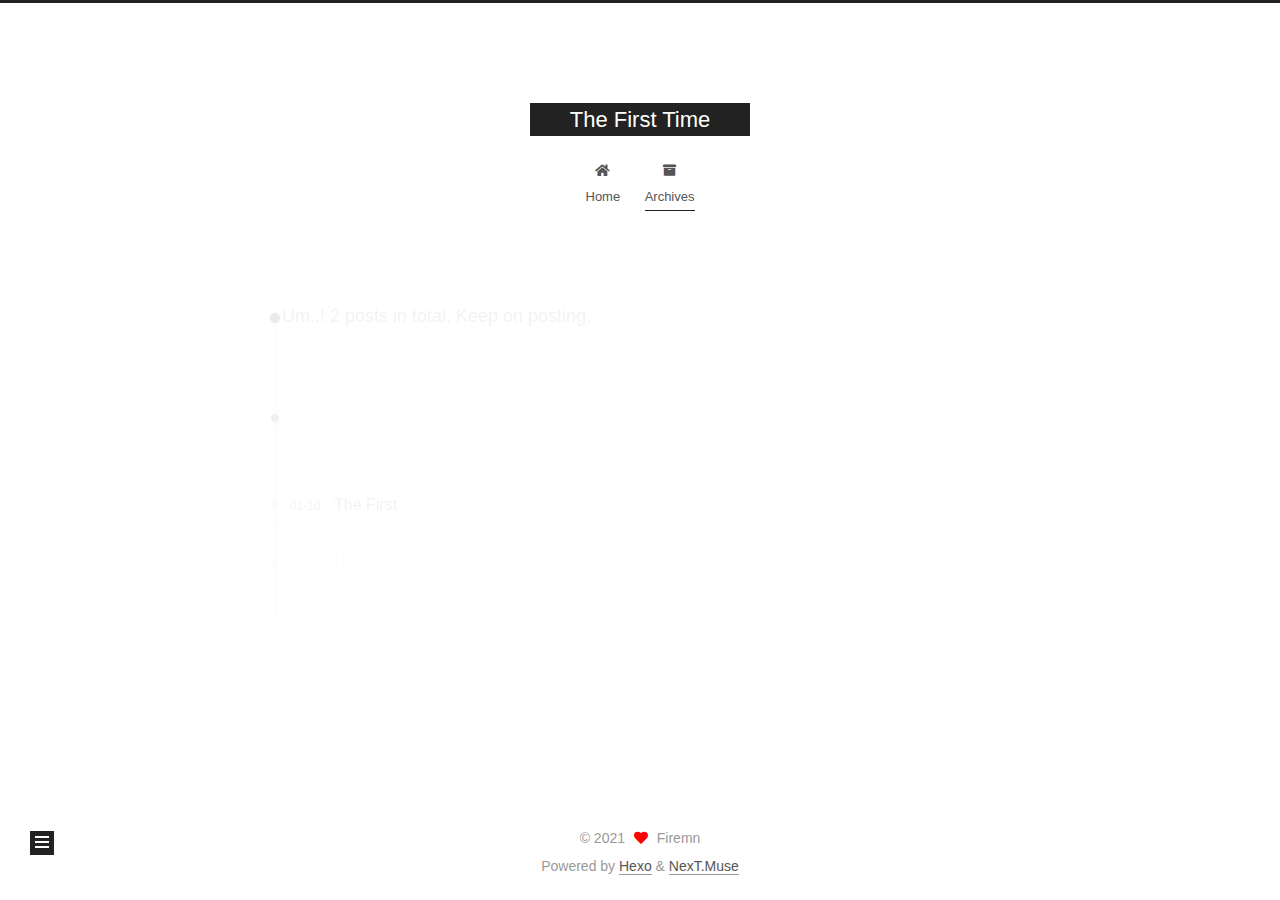
==== archives/index.html @ e770f3fe "Site updated: 2021-01-10 19:03:22" ====
<!DOCTYPE html>
<html lang="en">
<head>
  <meta charset="UTF-8">
<meta name="viewport" content="width=device-width, initial-scale=1, maximum-scale=2">
<meta name="theme-color" content="#222">
<meta name="generator" content="Hexo 5.3.0">
  <link rel="apple-touch-icon" sizes="180x180" href="/images/apple-touch-icon-next.png">
  <link rel="icon" type="image/png" sizes="32x32" href="/images/favicon-32x32-next.png">
  <link rel="icon" type="image/png" sizes="16x16" href="/images/favicon-16x16-next.png">
  <link rel="mask-icon" href="/images/logo.svg" color="#222">

<link rel="stylesheet" href="/css/main.css">


<link rel="stylesheet" href="/lib/font-awesome/css/all.min.css">

<script id="hexo-configurations">
    var NexT = window.NexT || {};
    var CONFIG = {"hostname":"example.com","root":"/","scheme":"Muse","version":"7.8.0","exturl":false,"sidebar":{"position":"left","display":"post","padding":18,"offset":12,"onmobile":false},"copycode":{"enable":false,"show_result":false,"style":null},"back2top":{"enable":true,"sidebar":false,"scrollpercent":false},"bookmark":{"enable":false,"color":"#222","save":"auto"},"fancybox":false,"mediumzoom":false,"lazyload":false,"pangu":false,"comments":{"style":"tabs","active":null,"storage":true,"lazyload":false,"nav":null},"algolia":{"hits":{"per_page":10},"labels":{"input_placeholder":"Search for Posts","hits_empty":"We didn't find any results for the search: ${query}","hits_stats":"${hits} results found in ${time} ms"}},"localsearch":{"enable":false,"trigger":"auto","top_n_per_article":1,"unescape":false,"preload":false},"motion":{"enable":true,"async":false,"transition":{"post_block":"fadeIn","post_header":"slideDownIn","post_body":"slideDownIn","coll_header":"slideLeftIn","sidebar":"slideUpIn"}}};
  </script>

  <meta property="og:type" content="website">
<meta property="og:title" content="The First Time">
<meta property="og:url" content="http://example.com/archives/index.html">
<meta property="og:site_name" content="The First Time">
<meta property="og:locale" content="en_US">
<meta property="article:author" content="Firemn">
<meta name="twitter:card" content="summary">

<link rel="canonical" href="http://example.com/archives/">


<script id="page-configurations">
  // https://hexo.io/docs/variables.html
  CONFIG.page = {
    sidebar: "",
    isHome : false,
    isPost : false,
    lang   : 'en'
  };
</script>

  <title>Archive | The First Time</title>
  






  <noscript>
  <style>
  .use-motion .brand,
  .use-motion .menu-item,
  .sidebar-inner,
  .use-motion .post-block,
  .use-motion .pagination,
  .use-motion .comments,
  .use-motion .post-header,
  .use-motion .post-body,
  .use-motion .collection-header { opacity: initial; }

  .use-motion .site-title,
  .use-motion .site-subtitle {
    opacity: initial;
    top: initial;
  }

  .use-motion .logo-line-before i { left: initial; }
  .use-motion .logo-line-after i { right: initial; }
  </style>
</noscript>

</head>

<body itemscope itemtype="http://schema.org/WebPage">
  <div class="container use-motion">
    <div class="headband"></div>

    <header class="header" itemscope itemtype="http://schema.org/WPHeader">
      <div class="header-inner"><div class="site-brand-container">
  <div class="site-nav-toggle">
    <div class="toggle" aria-label="Toggle navigation bar">
      <span class="toggle-line toggle-line-first"></span>
      <span class="toggle-line toggle-line-middle"></span>
      <span class="toggle-line toggle-line-last"></span>
    </div>
  </div>

  <div class="site-meta">

    <a href="/" class="brand" rel="start">
      <span class="logo-line-before"><i></i></span>
      <h1 class="site-title">The First Time</h1>
      <span class="logo-line-after"><i></i></span>
    </a>
  </div>

  <div class="site-nav-right">
    <div class="toggle popup-trigger">
    </div>
  </div>
</div>




<nav class="site-nav">
  <ul id="menu" class="main-menu menu">
        <li class="menu-item menu-item-home">

    <a href="/" rel="section"><i class="fa fa-home fa-fw"></i>Home</a>

  </li>
        <li class="menu-item menu-item-archives">

    <a href="/archives/" rel="section"><i class="fa fa-archive fa-fw"></i>Archives</a>

  </li>
  </ul>
</nav>




</div>
    </header>

    
  <div class="back-to-top">
    <i class="fa fa-arrow-up"></i>
    <span>0%</span>
  </div>


    <main class="main">
      <div class="main-inner">
        <div class="content-wrap">
          

          <div class="content archive">
            

  
  
  
  <div class="post-block">
    <div class="posts-collapse">
      <div class="collection-title">
        <span class="collection-header">Um..! 2 posts in total. Keep on posting.</span>
      </div>

      
    <div class="collection-year">
      <span class="collection-header">2021</span>
    </div>

  <article itemscope itemtype="http://schema.org/Article">
    <header class="post-header">

      <div class="post-meta">
        <time itemprop="dateCreated"
              datetime="2021-01-10T18:57:09+08:00"
              content="2021-01-10">
          01-10
        </time>
      </div>

      <div class="post-title">
          <a class="post-title-link" href="/2021/01/10/Try/" itemprop="url">
            <span itemprop="name">The First</span>
          </a>
      </div>

    </header>
  </article>

  <article itemscope itemtype="http://schema.org/Article">
    <header class="post-header">

      <div class="post-meta">
        <time itemprop="dateCreated"
              datetime="2021-01-10T18:52:58+08:00"
              content="2021-01-10">
          01-10
        </time>
      </div>

      <div class="post-title">
          <a class="post-title-link" href="/2021/01/10/hello-world/" itemprop="url">
            <span itemprop="name">Hello World</span>
          </a>
      </div>

    </header>
  </article>


    </div>
  </div>
  
  
  

  



          </div>
          

<script>
  window.addEventListener('tabs:register', () => {
    let { activeClass } = CONFIG.comments;
    if (CONFIG.comments.storage) {
      activeClass = localStorage.getItem('comments_active') || activeClass;
    }
    if (activeClass) {
      let activeTab = document.querySelector(`a[href="#comment-${activeClass}"]`);
      if (activeTab) {
        activeTab.click();
      }
    }
  });
  if (CONFIG.comments.storage) {
    window.addEventListener('tabs:click', event => {
      if (!event.target.matches('.tabs-comment .tab-content .tab-pane')) return;
      let commentClass = event.target.classList[1];
      localStorage.setItem('comments_active', commentClass);
    });
  }
</script>

        </div>
          
  
  <div class="toggle sidebar-toggle">
    <span class="toggle-line toggle-line-first"></span>
    <span class="toggle-line toggle-line-middle"></span>
    <span class="toggle-line toggle-line-last"></span>
  </div>

  <aside class="sidebar">
    <div class="sidebar-inner">

      <ul class="sidebar-nav motion-element">
        <li class="sidebar-nav-toc">
          Table of Contents
        </li>
        <li class="sidebar-nav-overview">
          Overview
        </li>
      </ul>

      <!--noindex-->
      <div class="post-toc-wrap sidebar-panel">
      </div>
      <!--/noindex-->

      <div class="site-overview-wrap sidebar-panel">
        <div class="site-author motion-element" itemprop="author" itemscope itemtype="http://schema.org/Person">
  <p class="site-author-name" itemprop="name">Firemn</p>
  <div class="site-description" itemprop="description"></div>
</div>
<div class="site-state-wrap motion-element">
  <nav class="site-state">
      <div class="site-state-item site-state-posts">
          <a href="/archives/">
        
          <span class="site-state-item-count">2</span>
          <span class="site-state-item-name">posts</span>
        </a>
      </div>
  </nav>
</div>



      </div>

    </div>
  </aside>
  <div id="sidebar-dimmer"></div>


      </div>
    </main>

    <footer class="footer">
      <div class="footer-inner">
        

        

<div class="copyright">
  
  &copy; 
  <span itemprop="copyrightYear">2021</span>
  <span class="with-love">
    <i class="fa fa-heart"></i>
  </span>
  <span class="author" itemprop="copyrightHolder">Firemn</span>
</div>
  <div class="powered-by">Powered by <a href="https://hexo.io/" class="theme-link" rel="noopener" target="_blank">Hexo</a> & <a href="https://muse.theme-next.org/" class="theme-link" rel="noopener" target="_blank">NexT.Muse</a>
  </div>

        








      </div>
    </footer>
  </div>

  
  <script src="/lib/anime.min.js"></script>
  <script src="/lib/velocity/velocity.min.js"></script>
  <script src="/lib/velocity/velocity.ui.min.js"></script>

<script src="/js/utils.js"></script>

<script src="/js/motion.js"></script>


<script src="/js/schemes/muse.js"></script>


<script src="/js/next-boot.js"></script>




  















  

  

</body>
</html>
---- css/main.css ----
:root {
  --body-bg-color: #fff;
  --content-bg-color: #fff;
  --card-bg-color: #f5f5f5;
  --text-color: #555;
  --blockquote-color: #666;
  --link-color: #555;
  --link-hover-color: #222;
  --brand-color: #fff;
  --brand-hover-color: #fff;
  --table-row-odd-bg-color: #f9f9f9;
  --table-row-hover-bg-color: #f5f5f5;
  --menu-item-bg-color: #f5f5f5;
  --btn-default-bg: #222;
  --btn-default-color: #fff;
  --btn-default-border-color: #222;
  --btn-default-hover-bg: #fff;
  --btn-default-hover-color: #222;
  --btn-default-hover-border-color: #222;
}
html {
  line-height: 1.15; /* 1 */
  -webkit-text-size-adjust: 100%; /* 2 */
}
body {
  margin: 0;
}
main {
  display: block;
}
h1 {
  font-size: 2em;
  margin: 0.67em 0;
}
hr {
  box-sizing: content-box; /* 1 */
  height: 0; /* 1 */
  overflow: visible; /* 2 */
}
pre {
  font-family: monospace, monospace; /* 1 */
  font-size: 1em; /* 2 */
}
a {
  background: transparent;
}
abbr[title] {
  border-bottom: none; /* 1 */
  text-decoration: underline; /* 2 */
  text-decoration: underline dotted; /* 2 */
}
b,
strong {
  font-weight: bolder;
}
code,
kbd,
samp {
  font-family: monospace, monospace; /* 1 */
  font-size: 1em; /* 2 */
}
small {
  font-size: 80%;
}
sub,
sup {
  font-size: 75%;
  line-height: 0;
  position: relative;
  vertical-align: baseline;
}
sub {
  bottom: -0.25em;
}
sup {
  top: -0.5em;
}
img {
  border-style: none;
}
button,
input,
optgroup,
select,
textarea {
  font-family: inherit; /* 1 */
  font-size: 100%; /* 1 */
  line-height: 1.15; /* 1 */
  margin: 0; /* 2 */
}
button,
input {
/* 1 */
  overflow: visible;
}
button,
select {
/* 1 */
  text-transform: none;
}
button,
[type='button'],
[type='reset'],
[type='submit'] {
  -webkit-appearance: button;
}
button::-moz-focus-inner,
[type='button']::-moz-focus-inner,
[type='reset']::-moz-focus-inner,
[type='submit']::-moz-focus-inner {
  border-style: none;
  padding: 0;
}
button:-moz-focusring,
[type='button']:-moz-focusring,
[type='reset']:-moz-focusring,
[type='submit']:-moz-focusring {
  outline: 1px dotted ButtonText;
}
fieldset {
  padding: 0.35em 0.75em 0.625em;
}
legend {
  box-sizing: border-box; /* 1 */
  color: inherit; /* 2 */
  display: table; /* 1 */
  max-width: 100%; /* 1 */
  padding: 0; /* 3 */
  white-space: normal; /* 1 */
}
progress {
  vertical-align: baseline;
}
textarea {
  overflow: auto;
}
[type='checkbox'],
[type='radio'] {
  box-sizing: border-box; /* 1 */
  padding: 0; /* 2 */
}
[type='number']::-webkit-inner-spin-button,
[type='number']::-webkit-outer-spin-button {
  height: auto;
}
[type='search'] {
  outline-offset: -2px; /* 2 */
  -webkit-appearance: textfield; /* 1 */
}
[type='search']::-webkit-search-decoration {
  -webkit-appearance: none;
}
::-webkit-file-upload-button {
  font: inherit; /* 2 */
  -webkit-appearance: button; /* 1 */
}
details {
  display: block;
}
summary {
  display: list-item;
}
template {
  display: none;
}
[hidden] {
  display: none;
}
::selection {
  background: #262a30;
  color: #eee;
}
html,
body {
  height: 100%;
}
body {
  background: var(--body-bg-color);
  color: var(--text-color);
  font-family: 'Lato', "PingFang SC", "Microsoft YaHei", sans-serif;
  font-size: 1em;
  line-height: 2;
}
@media (max-width: 991px) {
  body {
    padding-left: 0 !important;
    padding-right: 0 !important;
  }
}
h1,
h2,
h3,
h4,
h5,
h6 {
  font-family: 'Lato', "PingFang SC", "Microsoft YaHei", sans-serif;
  font-weight: bold;
  line-height: 1.5;
  margin: 20px 0 15px;
}
h1 {
  font-size: 1.5em;
}
h2 {
  font-size: 1.375em;
}
h3 {
  font-size: 1.25em;
}
h4 {
  font-size: 1.125em;
}
h5 {
  font-size: 1em;
}
h6 {
  font-size: 0.875em;
}
p {
  margin: 0 0 20px 0;
}
a,
span.exturl {
  border-bottom: 1px solid #999;
  color: var(--link-color);
  outline: 0;
  text-decoration: none;
  overflow-wrap: break-word;
  word-wrap: break-word;
  cursor: pointer;
}
a:hover,
span.exturl:hover {
  border-bottom-color: var(--link-hover-color);
  color: var(--link-hover-color);
}
iframe,
img,
video {
  display: block;
  margin-left: auto;
  margin-right: auto;
  max-width: 100%;
}
hr {
  background-image: repeating-linear-gradient(-45deg, #ddd, #ddd 4px, transparent 4px, transparent 8px);
  border: 0;
  height: 3px;
  margin: 40px 0;
}
blockquote {
  border-left: 4px solid #ddd;
  color: var(--blockquote-color);
  margin: 0;
  padding: 0 15px;
}
blockquote cite::before {
  content: '-';
  padding: 0 5px;
}
dt {
  font-weight: bold;
}
dd {
  margin: 0;
  padding: 0;
}
kbd {
  background-color: #f5f5f5;
  background-image: linear-gradient(#eee, #fff, #eee);
  border: 1px solid #ccc;
  border-radius: 0.2em;
  box-shadow: 0.1em 0.1em 0.2em rgba(0,0,0,0.1);
  color: #555;
  font-family: inherit;
  padding: 0.1em 0.3em;
  white-space: nowrap;
}
.table-container {
  overflow: auto;
}
table {
  border-collapse: collapse;
  border-spacing: 0;
  font-size: 0.875em;
  margin: 0 0 20px 0;
  width: 100%;
}
tbody tr:nth-of-type(odd) {
  background: var(--table-row-odd-bg-color);
}
tbody tr:hover {
  background: var(--table-row-hover-bg-color);
}
caption,
th,
td {
  font-weight: normal;
  padding: 8px;
  vertical-align: middle;
}
th,
td {
  border: 1px solid #ddd;
  border-bottom: 3px solid #ddd;
}
th {
  font-weight: 700;
  padding-bottom: 10px;
}
td {
  border-bottom-width: 1px;
}
.btn {
  background: var(--btn-default-bg);
  border: 2px solid var(--btn-default-border-color);
  border-radius: 0;
  color: var(--btn-default-color);
  display: inline-block;
  font-size: 0.875em;
  line-height: 2;
  padding: 0 20px;
  text-decoration: none;
  transition-property: background-color;
  transition-delay: 0s;
  transition-duration: 0.2s;
  transition-timing-function: ease-in-out;
}
.btn:hover {
  background: var(--btn-default-hover-bg);
  border-color: var(--btn-default-hover-border-color);
  color: var(--btn-default-hover-color);
}
.btn + .btn {
  margin: 0 0 8px 8px;
}
.btn .fa-fw {
  text-align: left;
  width: 1.285714285714286em;
}
.toggle {
  line-height: 0;
}
.toggle .toggle-line {
  background: #fff;
  display: inline-block;
  height: 2px;
  left: 0;
  position: relative;
  top: 0;
  transition: all 0.4s;
  vertical-align: top;
  width: 100%;
}
.toggle .toggle-line:not(:first-child) {
  margin-top: 3px;
}
.toggle.toggle-arrow .toggle-line-first {
  left: 50%;
  top: 2px;
  transform: rotate(45deg);
  width: 50%;
}
.toggle.toggle-arrow .toggle-line-middle {
  left: 2px;
  width: 90%;
}
.toggle.toggle-arrow .toggle-line-last {
  left: 50%;
  top: -2px;
  transform: rotate(-45deg);
  width: 50%;
}
.toggle.toggle-close .toggle-line-first {
  transform: rotate(-45deg);
  top: 5px;
}
.toggle.toggle-close .toggle-line-middle {
  opacity: 0;
}
.toggle.toggle-close .toggle-line-last {
  transform: rotate(45deg);
  top: -5px;
}
.highlight,
pre {
  background: #f7f7f7;
  color: #4d4d4c;
  line-height: 1.6;
  margin: 0 auto 20px;
}
pre,
code {
  font-family: consolas, Menlo, monospace, "PingFang SC", "Microsoft YaHei";
}
code {
  background: #eee;
  border-radius: 3px;
  color: #555;
  padding: 2px 4px;
  overflow-wrap: break-word;
  word-wrap: break-word;
}
.highlight *::selection {
  background: #d6d6d6;
}
.highlight pre {
  border: 0;
  margin: 0;
  padding: 10px 0;
}
.highlight table {
  border: 0;
  margin: 0;
  width: auto;
}
.highlight td {
  border: 0;
  padding: 0;
}
.highlight figcaption {
  background: #eff2f3;
  color: #4d4d4c;
  display: flex;
  font-size: 0.875em;
  justify-content: space-between;
  line-height: 1.2;
  padding: 0.5em;
}
.highlight figcaption a {
  color: #4d4d4c;
}
.highlight figcaption a:hover {
  border-bottom-color: #4d4d4c;
}
.highlight .gutter {
  -moz-user-select: none;
  -ms-user-select: none;
  -webkit-user-select: none;
  user-select: none;
}
.highlight .gutter pre {
  background: #eff2f3;
  color: #869194;
  padding-left: 10px;
  padding-right: 10px;
  text-align: right;
}
.highlight .code pre {
  background: #f7f7f7;
  padding-left: 10px;
  width: 100%;
}
.gist table {
  width: auto;
}
.gist table td {
  border: 0;
}
pre {
  overflow: auto;
  padding: 10px;
}
pre code {
  background: none;
  color: #4d4d4c;
  font-size: 0.875em;
  padding: 0;
  text-shadow: none;
}
pre .deletion {
  background: #fdd;
}
pre .addition {
  background: #dfd;
}
pre .meta {
  color: #eab700;
  -moz-user-select: none;
  -ms-user-select: none;
  -webkit-user-select: none;
  user-select: none;
}
pre .comment {
  color: #8e908c;
}
pre .variable,
pre .attribute,
pre .tag,
pre .name,
pre .regexp,
pre .ruby .constant,
pre .xml .tag .title,
pre .xml .pi,
pre .xml .doctype,
pre .html .doctype,
pre .css .id,
pre .css .class,
pre .css .pseudo {
  color: #c82829;
}
pre .number,
pre .preprocessor,
pre .built_in,
pre .builtin-name,
pre .literal,
pre .params,
pre .constant,
pre .command {
  color: #f5871f;
}
pre .ruby .class .title,
pre .css .rules .attribute,
pre .string,
pre .symbol,
pre .value,
pre .inheritance,
pre .header,
pre .ruby .symbol,
pre .xml .cdata,
pre .special,
pre .formula {
  color: #718c00;
}
pre .title,
pre .css .hexcolor {
  color: #3e999f;
}
pre .function,
pre .python .decorator,
pre .python .title,
pre .ruby .function .title,
pre .ruby .title .keyword,
pre .perl .sub,
pre .javascript .title,
pre .coffeescript .title {
  color: #4271ae;
}
pre .keyword,
pre .javascript .function {
  color: #8959a8;
}
.blockquote-center {
  border-left: none;
  margin: 40px 0;
  padding: 0;
  position: relative;
  text-align: center;
}
.blockquote-center .fa {
  display: block;
  opacity: 0.6;
  position: absolute;
  width: 100%;
}
.blockquote-center .fa-quote-left {
  border-top: 1px solid #ccc;
  text-align: left;
  top: -20px;
}
.blockquote-center .fa-quote-right {
  border-bottom: 1px solid #ccc;
  text-align: right;
  bottom: -20px;
}
.blockquote-center p,
.blockquote-center div {
  text-align: center;
}
.post-body .group-picture img {
  margin: 0 auto;
  padding: 0 3px;
}
.group-picture-row {
  margin-bottom: 6px;
  overflow: hidden;
}
.group-picture-column {
  float: left;
  margin-bottom: 10px;
}
.post-body .label {
  color: #555;
  display: inline;
  padding: 0 2px;
}
.post-body .label.default {
  background: #f0f0f0;
}
.post-body .label.primary {
  background: #efe6f7;
}
.post-body .label.info {
  background: #e5f2f8;
}
.post-body .label.success {
  background: #e7f4e9;
}
.post-body .label.warning {
  background: #fcf6e1;
}
.post-body .label.danger {
  background: #fae8eb;
}
.post-body .tabs {
  margin-bottom: 20px;
}
.post-body .tabs,
.tabs-comment {
  display: block;
  padding-top: 10px;
  position: relative;
}
.post-body .tabs ul.nav-tabs,
.tabs-comment ul.nav-tabs {
  display: flex;
  flex-wrap: wrap;
  margin: 0;
  margin-bottom: -1px;
  padding: 0;
}
@media (max-width: 413px) {
  .post-body .tabs ul.nav-tabs,
  .tabs-comment ul.nav-tabs {
    display: block;
    margin-bottom: 5px;
  }
}
.post-body .tabs ul.nav-tabs li.tab,
.tabs-comment ul.nav-tabs li.tab {
  border-bottom: 1px solid #ddd;
  border-left: 1px solid transparent;
  border-right: 1px solid transparent;
  border-top: 3px solid transparent;
  flex-grow: 1;
  list-style-type: none;
  border-radius: 0 0 0 0;
}
@media (max-width: 413px) {
  .post-body .tabs ul.nav-tabs li.tab,
  .tabs-comment ul.nav-tabs li.tab {
    border-bottom: 1px solid transparent;
    border-left: 3px solid transparent;
    border-right: 1px solid transparent;
    border-top: 1px solid transparent;
  }
}
@media (max-width: 413px) {
  .post-body .tabs ul.nav-tabs li.tab,
  .tabs-comment ul.nav-tabs li.tab {
    border-radius: 0;
  }
}
.post-body .tabs ul.nav-tabs li.tab a,
.tabs-comment ul.nav-tabs li.tab a {
  border-bottom: initial;
  display: block;
  line-height: 1.8;
  outline: 0;
  padding: 0.25em 0.75em;
  text-align: center;
  transition-delay: 0s;
  transition-duration: 0.2s;
  transition-timing-function: ease-out;
}
.post-body .tabs ul.nav-tabs li.tab a i,
.tabs-comment ul.nav-tabs li.tab a i {
  width: 1.285714285714286em;
}
.post-body .tabs ul.nav-tabs li.tab.active,
.tabs-comment ul.nav-tabs li.tab.active {
  border-bottom: 1px solid transparent;
  border-left: 1px solid #ddd;
  border-right: 1px solid #ddd;
  border-top: 3px solid #fc6423;
}
@media (max-width: 413px) {
  .post-body .tabs ul.nav-tabs li.tab.active,
  .tabs-comment ul.nav-tabs li.tab.active {
    border-bottom: 1px solid #ddd;
    border-left: 3px solid #fc6423;
    border-right: 1px solid #ddd;
    border-top: 1px solid #ddd;
  }
}
.post-body .tabs ul.nav-tabs li.tab.active a,
.tabs-comment ul.nav-tabs li.tab.active a {
  color: var(--link-color);
  cursor: default;
}
.post-body .tabs .tab-content .tab-pane,
.tabs-comment .tab-content .tab-pane {
  border: 1px solid #ddd;
  border-top: 0;
  padding: 20px 20px 0 20px;
  border-radius: 0;
}
.post-body .tabs .tab-content .tab-pane:not(.active),
.tabs-comment .tab-content .tab-pane:not(.active) {
  display: none;
}
.post-body .tabs .tab-content .tab-pane.active,
.tabs-comment .tab-content .tab-pane.active {
  display: block;
}
.post-body .tabs .tab-content .tab-pane.active:nth-of-type(1),
.tabs-comment .tab-content .tab-pane.active:nth-of-type(1) {
  border-radius: 0 0 0 0;
}
@media (max-width: 413px) {
  .post-body .tabs .tab-content .tab-pane.active:nth-of-type(1),
  .tabs-comment .tab-content .tab-pane.active:nth-of-type(1) {
    border-radius: 0;
  }
}
.post-body .note {
  border-radius: 3px;
  margin-bottom: 20px;
  padding: 1em;
  position: relative;
  border: 1px solid #eee;
  border-left-width: 5px;
}
.post-body .note h2,
.post-body .note h3,
.post-body .note h4,
.post-body .note h5,
.post-body .note h6 {
  margin-top: 0;
  border-bottom: initial;
  margin-bottom: 0;
  padding-top: 0;
}
.post-body .note p:first-child,
.post-body .note ul:first-child,
.post-body .note ol:first-child,
.post-body .note table:first-child,
.post-body .note pre:first-child,
.post-body .note blockquote:first-child,
.post-body .note img:first-child {
  margin-top: 0;
}
.post-body .note p:last-child,
.post-body .note ul:last-child,
.post-body .note ol:last-child,
.post-body .note table:last-child,
.post-body .note pre:last-child,
.post-body .note blockquote:last-child,
.post-body .note img:last-child {
  margin-bottom: 0;
}
.post-body .note.default {
  border-left-color: #777;
}
.post-body .note.default h2,
.post-body .note.default h3,
.post-body .note.default h4,
.post-body .note.default h5,
.post-body .note.default h6 {
  color: #777;
}
.post-body .note.primary {
  border-left-color: #6f42c1;
}
.post-body .note.primary h2,
.post-body .note.primary h3,
.post-body .note.primary h4,
.post-body .note.primary h5,
.post-body .note.primary h6 {
  color: #6f42c1;
}
.post-body .note.info {
  border-left-color: #428bca;
}
.post-body .note.info h2,
.post-body .note.info h3,
.post-body .note.info h4,
.post-body .note.info h5,
.post-body .note.info h6 {
  color: #428bca;
}
.post-body .note.success {
  border-left-color: #5cb85c;
}
.post-body .note.success h2,
.post-body .note.success h3,
.post-body .note.success h4,
.post-body .note.success h5,
.post-body .note.success h6 {
  color: #5cb85c;
}
.post-body .note.warning {
  border-left-color: #f0ad4e;
}
.post-body .note.warning h2,
.post-body .note.warning h3,
.post-body .note.warning h4,
.post-body .note.warning h5,
.post-body .note.warning h6 {
  color: #f0ad4e;
}
.post-body .note.danger {
  border-left-color: #d9534f;
}
.post-body .note.danger h2,
.post-body .note.danger h3,
.post-body .note.danger h4,
.post-body .note.danger h5,
.post-body .note.danger h6 {
  color: #d9534f;
}
.pagination .prev,
.pagination .next,
.pagination .page-number,
.pagination .space {
  display: inline-block;
  margin: 0 10px;
  padding: 0 11px;
  position: relative;
  top: -1px;
}
@media (max-width: 767px) {
  .pagination .prev,
  .pagination .next,
  .pagination .page-number,
  .pagination .space {
    margin: 0 5px;
  }
}
.pagination {
  border-top: 1px solid #eee;
  margin: 120px 0 0;
  text-align: center;
}
.pagination .prev,
.pagination .next,
.pagination .page-number {
  border-bottom: 0;
  border-top: 1px solid #eee;
  transition-property: border-color;
  transition-delay: 0s;
  transition-duration: 0.2s;
  transition-timing-function: ease-in-out;
}
.pagination .prev:hover,
.pagination .next:hover,
.pagination .page-number:hover {
  border-top-color: #222;
}
.pagination .space {
  margin: 0;
  padding: 0;
}
.pagination .prev {
  margin-left: 0;
}
.pagination .next {
  margin-right: 0;
}
.pagination .page-number.current {
  background: #ccc;
  border-top-color: #ccc;
  color: #fff;
}
@media (max-width: 767px) {
  .pagination {
    border-top: none;
  }
  .pagination .prev,
  .pagination .next,
  .pagination .page-number {
    border-bottom: 1px solid #eee;
    border-top: 0;
    margin-bottom: 10px;
    padding: 0 10px;
  }
  .pagination .prev:hover,
  .pagination .next:hover,
  .pagination .page-number:hover {
    border-bottom-color: #222;
  }
}
.comments {
  margin-top: 60px;
  overflow: hidden;
}
.comment-button-group {
  display: flex;
  flex-wrap: wrap-reverse;
  justify-content: center;
  margin: 1em 0;
}
.comment-button-group .comment-button {
  margin: 0.1em 0.2em;
}
.comment-button-group .comment-button.active {
  background: var(--btn-default-hover-bg);
  border-color: var(--btn-default-hover-border-color);
  color: var(--btn-default-hover-color);
}
.comment-position {
  display: none;
}
.comment-position.active {
  display: block;
}
.tabs-comment {
  background: var(--content-bg-color);
  margin-top: 4em;
  padding-top: 0;
}
.tabs-comment .comments {
  border: 0;
  box-shadow: none;
  margin-top: 0;
  padding-top: 0;
}
.container {
  min-height: 100%;
  position: relative;
}
.main-inner {
  margin: 0 auto;
  width: 700px;
}
@media (min-width: 1200px) {
  .main-inner {
    width: 800px;
  }
}
@media (min-width: 1600px) {
  .main-inner {
    width: 900px;
  }
}
@media (max-width: 767px) {
  .content-wrap {
    padding: 0 20px;
  }
}
.header {
  background: transparent;
}
.header-inner {
  margin: 0 auto;
  width: 700px;
}
@media (min-width: 1200px) {
  .header-inner {
    width: 800px;
  }
}
@media (min-width: 1600px) {
  .header-inner {
    width: 900px;
  }
}
.site-brand-container {
  display: flex;
  flex-shrink: 0;
  padding: 0 10px;
}
.headband {
  background: #222;
  height: 3px;
}
.site-meta {
  flex-grow: 1;
  text-align: center;
}
@media (max-width: 767px) {
  .site-meta {
    text-align: center;
  }
}
.brand {
  border-bottom: none;
  color: var(--brand-color);
  display: inline-block;
  line-height: 1.375em;
  padding: 0 40px;
  position: relative;
}
.brand:hover {
  color: var(--brand-hover-color);
}
.site-title {
  font-family: 'Lato', "PingFang SC", "Microsoft YaHei", sans-serif;
  font-size: 1.375em;
  font-weight: normal;
  margin: 0;
}
.site-subtitle {
  color: #999;
  font-size: 0.8125em;
  margin: 10px 0;
}
.use-motion .brand {
  opacity: 0;
}
.use-motion .site-title,
.use-motion .site-subtitle,
.use-motion .custom-logo-image {
  opacity: 0;
  position: relative;
  top: -10px;
}
.site-nav-toggle,
.site-nav-right {
  display: none;
}
@media (max-width: 767px) {
  .site-nav-toggle,
  .site-nav-right {
    display: flex;
    flex-direction: column;
    justify-content: center;
  }
}
.site-nav-toggle .toggle,
.site-nav-right .toggle {
  color: var(--text-color);
  padding: 10px;
  width: 22px;
}
.site-nav-toggle .toggle .toggle-line,
.site-nav-right .toggle .toggle-line {
  background: var(--text-color);
  border-radius: 1px;
}
.site-nav {
  display: block;
}
@media (max-width: 767px) {
  .site-nav {
    clear: both;
    display: none;
  }
}
.site-nav.site-nav-on {
  display: block;
}
.menu {
  margin-top: 20px;
  padding-left: 0;
  text-align: center;
}
.menu-item {
  display: inline-block;
  list-style: none;
  margin: 0 10px;
}
@media (max-width: 767px) {
  .menu-item {
    display: block;
    margin-top: 10px;
  }
  .menu-item.menu-item-search {
    display: none;
  }
}
.menu-item a,
.menu-item span.exturl {
  border-bottom: 0;
  display: block;
  font-size: 0.8125em;
  transition-property: border-color;
  transition-delay: 0s;
  transition-duration: 0.2s;
  transition-timing-function: ease-in-out;
}
@media (hover: none) {
  .menu-item a:hover,
  .menu-item span.exturl:hover {
    border-bottom-color: transparent !important;
  }
}
.menu-item .fa,
.menu-item .fab,
.menu-item .far,
.menu-item .fas {
  margin-right: 8px;
}
.menu-item .badge {
  display: inline-block;
  font-weight: bold;
  line-height: 1;
  margin-left: 0.35em;
  margin-top: 0.35em;
  text-align: center;
  white-space: nowrap;
}
@media (max-width: 767px) {
  .menu-item .badge {
    float: right;
    margin-left: 0;
  }
}
.menu-item-active a,
.menu .menu-item a:hover,
.menu .menu-item span.exturl:hover {
  background: var(--menu-item-bg-color);
}
.use-motion .menu-item {
  opacity: 0;
}
.sidebar {
  background: #222;
  bottom: 0;
  box-shadow: inset 0 2px 6px #000;
  position: fixed;
  top: 0;
}
@media (max-width: 991px) {
  .sidebar {
    display: none;
  }
}
.sidebar-inner {
  color: #999;
  padding: 18px 10px;
  text-align: center;
}
.cc-license {
  margin-top: 10px;
  text-align: center;
}
.cc-license .cc-opacity {
  border-bottom: none;
  opacity: 0.7;
}
.cc-license .cc-opacity:hover {
  opacity: 0.9;
}
.cc-license img {
  display: inline-block;
}
.site-author-image {
  border: 2px solid #333;
  display: block;
  margin: 0 auto;
  max-width: 96px;
  padding: 2px;
}
.site-author-name {
  color: #f5f5f5;
  font-weight: normal;
  margin: 5px 0 0;
  text-align: center;
}
.site-description {
  color: #999;
  font-size: 1em;
  margin-top: 5px;
  text-align: center;
}
.links-of-author {
  margin-top: 15px;
}
.links-of-author a,
.links-of-author span.exturl {
  border-bottom-color: #555;
  display: inline-block;
  font-size: 0.8125em;
  margin-bottom: 10px;
  margin-right: 10px;
  vertical-align: middle;
}
.links-of-author a::before,
.links-of-author span.exturl::before {
  background: #91fc13;
  border-radius: 50%;
  content: ' ';
  display: inline-block;
  height: 4px;
  margin-right: 3px;
  vertical-align: middle;
  width: 4px;
}
.sidebar-button {
  margin-top: 15px;
}
.sidebar-button a {
  border: 1px solid #fc6423;
  border-radius: 4px;
  color: #fc6423;
  display: inline-block;
  padding: 0 15px;
}
.sidebar-button a .fa,
.sidebar-button a .fab,
.sidebar-button a .far,
.sidebar-button a .fas {
  margin-right: 5px;
}
.sidebar-button a:hover {
  background: #fc6423;
  border: 1px solid #fc6423;
  color: #fff;
}
.sidebar-button a:hover .fa,
.sidebar-button a:hover .fab,
.sidebar-button a:hover .far,
.sidebar-button a:hover .fas {
  color: #fff;
}
.links-of-blogroll {
  font-size: 0.8125em;
  margin-top: 10px;
}
.links-of-blogroll-title {
  font-size: 0.875em;
  font-weight: 600;
  margin-top: 0;
}
.links-of-blogroll-list {
  list-style: none;
  margin: 0;
  padding: 0;
}
#sidebar-dimmer {
  display: none;
}
@media (max-width: 767px) {
  #sidebar-dimmer {
    background: #000;
    display: block;
    height: 100%;
    left: 100%;
    opacity: 0;
    position: fixed;
    top: 0;
    width: 100%;
    z-index: 1100;
  }
  .sidebar-active + #sidebar-dimmer {
    opacity: 0.7;
    transform: translateX(-100%);
    transition: opacity 0.5s;
  }
}
.sidebar-nav {
  margin: 0;
  padding-bottom: 20px;
  padding-left: 0;
}
.sidebar-nav li {
  border-bottom: 1px solid transparent;
  color: #666;
  cursor: pointer;
  display: inline-block;
  font-size: 0.875em;
}
.sidebar-nav li.sidebar-nav-overview {
  margin-left: 10px;
}
.sidebar-nav li:hover {
  color: #f5f5f5;
}
.sidebar-nav .sidebar-nav-active {
  border-bottom-color: #87daff;
  color: #87daff;
}
.sidebar-nav .sidebar-nav-active:hover {
  color: #87daff;
}
.sidebar-panel {
  display: none;
  overflow-x: hidden;
  overflow-y: auto;
}
.sidebar-panel-active {
  display: block;
}
.sidebar-toggle {
  background: #222;
  bottom: 45px;
  cursor: pointer;
  height: 14px;
  left: 30px;
  padding: 5px;
  position: fixed;
  width: 14px;
  z-index: 1300;
}
@media (max-width: 991px) {
  .sidebar-toggle {
    left: 20px;
    opacity: 0.8;
    display: none;
  }
}
.sidebar-toggle:hover .toggle-line {
  background: #87daff;
}
.post-toc {
  font-size: 0.875em;
}
.post-toc ol {
  list-style: none;
  margin: 0;
  padding: 0 2px 5px 10px;
  text-align: left;
}
.post-toc ol > ol {
  padding-left: 0;
}
.post-toc ol a {
  transition-property: all;
  transition-delay: 0s;
  transition-duration: 0.2s;
  transition-timing-function: ease-in-out;
}
.post-toc .nav-item {
  line-height: 1.8;
  overflow: hidden;
  text-overflow: ellipsis;
  white-space: nowrap;
}
.post-toc .nav .nav-child {
  display: none;
}
.post-toc .nav .active > .nav-child {
  display: block;
}
.post-toc .nav .active-current > .nav-child {
  display: block;
}
.post-toc .nav .active-current > .nav-child > .nav-item {
  display: block;
}
.post-toc .nav .active > a {
  border-bottom-color: #87daff;
  color: #87daff;
}
.post-toc .nav .active-current > a {
  color: #87daff;
}
.post-toc .nav .active-current > a:hover {
  color: #87daff;
}
.site-state {
  display: flex;
  justify-content: center;
  line-height: 1.4;
  margin-top: 10px;
  overflow: hidden;
  text-align: center;
  white-space: nowrap;
}
.site-state-item {
  padding: 0 15px;
}
.site-state-item:not(:first-child) {
  border-left: 1px solid #333;
}
.site-state-item a {
  border-bottom: none;
}
.site-state-item-count {
  display: block;
  font-size: 1.25em;
  font-weight: 600;
  text-align: center;
}
.site-state-item-name {
  color: inherit;
  font-size: 0.875em;
}
.footer {
  color: #999;
  font-size: 0.875em;
  padding: 20px 0;
}
.footer.footer-fixed {
  bottom: 0;
  left: 0;
  position: absolute;
  right: 0;
}
.footer-inner {
  box-sizing: border-box;
  margin: 0 auto;
  text-align: center;
  width: 700px;
}
@media (min-width: 1200px) {
  .footer-inner {
    width: 800px;
  }
}
@media (min-width: 1600px) {
  .footer-inner {
    width: 900px;
  }
}
.languages {
  display: inline-block;
  font-size: 1.125em;
  position: relative;
}
.languages .lang-select-label span {
  margin: 0 0.5em;
}
.languages .lang-select {
  height: 100%;
  left: 0;
  opacity: 0;
  position: absolute;
  top: 0;
  width: 100%;
}
.with-love {
  color: #ff0000;
  display: inline-block;
  margin: 0 5px;
}
.powered-by,
.theme-info {
  display: inline-block;
}
@-moz-keyframes iconAnimate {
  0%, 100% {
    transform: scale(1);
  }
  10%, 30% {
    transform: scale(0.9);
  }
  20%, 40%, 60%, 80% {
    transform: scale(1.1);
  }
  50%, 70% {
    transform: scale(1.1);
  }
}
@-webkit-keyframes iconAnimate {
  0%, 100% {
    transform: scale(1);
  }
  10%, 30% {
    transform: scale(0.9);
  }
  20%, 40%, 60%, 80% {
    transform: scale(1.1);
  }
  50%, 70% {
    transform: scale(1.1);
  }
}
@-o-keyframes iconAnimate {
  0%, 100% {
    transform: scale(1);
  }
  10%, 30% {
    transform: scale(0.9);
  }
  20%, 40%, 60%, 80% {
    transform: scale(1.1);
  }
  50%, 70% {
    transform: scale(1.1);
  }
}
@keyframes iconAnimate {
  0%, 100% {
    transform: scale(1);
  }
  10%, 30% {
    transform: scale(0.9);
  }
  20%, 40%, 60%, 80% {
    transform: scale(1.1);
  }
  50%, 70% {
    transform: scale(1.1);
  }
}
.back-to-top {
  font-size: 12px;
  text-align: center;
  transition-delay: 0s;
  transition-duration: 0.2s;
  transition-timing-function: ease-in-out;
}
.back-to-top {
  background: #222;
  bottom: -100px;
  box-sizing: border-box;
  color: #fff;
  cursor: pointer;
  left: 30px;
  opacity: 1;
  padding: 0 6px;
  position: fixed;
  transition-property: bottom;
  z-index: 1300;
  width: 24px;
}
.back-to-top span {
  display: none;
}
.back-to-top:hover {
  color: #87daff;
}
.back-to-top.back-to-top-on {
  bottom: 19px;
}
@media (max-width: 991px) {
  .back-to-top {
    left: 20px;
    opacity: 0.8;
  }
}
.post-body {
  font-family: 'Lato', "PingFang SC", "Microsoft YaHei", sans-serif;
  overflow-wrap: break-word;
  word-wrap: break-word;
}
@media (min-width: 1200px) {
  .post-body {
    font-size: 1.125em;
  }
}
.post-body .exturl .fa {
  font-size: 0.875em;
  margin-left: 4px;
}
.post-body .image-caption,
.post-body .figure .caption {
  color: #999;
  font-size: 0.875em;
  font-weight: bold;
  line-height: 1;
  margin: -20px auto 15px;
  text-align: center;
}
.post-sticky-flag {
  display: inline-block;
  transform: rotate(30deg);
}
.post-button {
  margin-top: 40px;
  text-align: center;
}
.use-motion .post-block,
.use-motion .pagination,
.use-motion .comments {
  opacity: 0;
}
.use-motion .post-header {
  opacity: 0;
}
.use-motion .post-body {
  opacity: 0;
}
.use-motion .collection-header {
  opacity: 0;
}
.posts-collapse {
  margin-left: 35px;
  position: relative;
}
@media (max-width: 767px) {
  .posts-collapse {
    margin-left: 0px;
    margin-right: 0px;
  }
}
.posts-collapse .collection-title {
  font-size: 1.125em;
  position: relative;
}
.posts-collapse .collection-title::before {
  background: #999;
  border: 1px solid #fff;
  border-radius: 50%;
  content: ' ';
  height: 10px;
  left: 0;
  margin-left: -6px;
  margin-top: -4px;
  position: absolute;
  top: 50%;
  width: 10px;
}
.posts-collapse .collection-year {
  font-size: 1.5em;
  font-weight: bold;
  margin: 60px 0;
  position: relative;
}
.posts-collapse .collection-year::before {
  background: #bbb;
  border-radius: 50%;
  content: ' ';
  height: 8px;
  left: 0;
  margin-left: -4px;
  margin-top: -4px;
  position: absolute;
  top: 50%;
  width: 8px;
}
.posts-collapse .collection-header {
  display: block;
  margin: 0 0 0 20px;
}
.posts-collapse .collection-header small {
  color: #bbb;
  margin-left: 5px;
}
.posts-collapse .post-header {
  border-bottom: 1px dashed #ccc;
  margin: 30px 0;
  padding-left: 15px;
  position: relative;
  transition-property: border;
  transition-delay: 0s;
  transition-duration: 0.2s;
  transition-timing-function: ease-in-out;
}
.posts-collapse .post-header::before {
  background: #bbb;
  border: 1px solid #fff;
  border-radius: 50%;
  content: ' ';
  height: 6px;
  left: 0;
  margin-left: -4px;
  position: absolute;
  top: 0.75em;
  transition-property: background;
  width: 6px;
  transition-delay: 0s;
  transition-duration: 0.2s;
  transition-timing-function: ease-in-out;
}
.posts-collapse .post-header:hover {
  border-bottom-color: #666;
}
.posts-collapse .post-header:hover::before {
  background: #222;
}
.posts-collapse .post-meta {
  display: inline;
  font-size: 0.75em;
  margin-right: 10px;
}
.posts-collapse .post-title {
  display: inline;
}
.posts-collapse .post-title a,
.posts-collapse .post-title span.exturl {
  border-bottom: none;
  color: var(--link-color);
}
.posts-collapse .post-title .fa-external-link-alt {
  font-size: 0.875em;
  margin-left: 5px;
}
.posts-collapse::before {
  background: #f5f5f5;
  content: ' ';
  height: 100%;
  left: 0;
  margin-left: -2px;
  position: absolute;
  top: 1.25em;
  width: 4px;
}
.post-eof {
  background: #ccc;
  height: 1px;
  margin: 80px auto 60px;
  text-align: center;
  width: 8%;
}
.post-block:last-of-type .post-eof {
  display: none;
}
.content {
  padding-top: 40px;
}
@media (min-width: 992px) {
  .post-body {
    text-align: justify;
  }
}
@media (max-width: 991px) {
  .post-body {
    text-align: justify;
  }
}
.post-body h1,
.post-body h2,
.post-body h3,
.post-body h4,
.post-body h5,
.post-body h6 {
  padding-top: 10px;
}
.post-body h1 .header-anchor,
.post-body h2 .header-anchor,
.post-body h3 .header-anchor,
.post-body h4 .header-anchor,
.post-body h5 .header-anchor,
.post-body h6 .header-anchor {
  border-bottom-style: none;
  color: #ccc;
  float: right;
  margin-left: 10px;
  visibility: hidden;
}
.post-body h1 .header-anchor:hover,
.post-body h2 .header-anchor:hover,
.post-body h3 .header-anchor:hover,
.post-body h4 .header-anchor:hover,
.post-body h5 .header-anchor:hover,
.post-body h6 .header-anchor:hover {
  color: inherit;
}
.post-body h1:hover .header-anchor,
.post-body h2:hover .header-anchor,
.post-body h3:hover .header-anchor,
.post-body h4:hover .header-anchor,
.post-body h5:hover .header-anchor,
.post-body h6:hover .header-anchor {
  visibility: visible;
}
.post-body iframe,
.post-body img,
.post-body video {
  margin-bottom: 20px;
}
.post-body .video-container {
  height: 0;
  margin-bottom: 20px;
  overflow: hidden;
  padding-top: 75%;
  position: relative;
  width: 100%;
}
.post-body .video-container iframe,
.post-body .video-container object,
.post-body .video-container embed {
  height: 100%;
  left: 0;
  margin: 0;
  position: absolute;
  top: 0;
  width: 100%;
}
.post-gallery {
  align-items: center;
  display: grid;
  grid-gap: 10px;
  grid-template-columns: 1fr 1fr 1fr;
  margin-bottom: 20px;
}
@media (max-width: 767px) {
  .post-gallery {
    grid-template-columns: 1fr 1fr;
  }
}
.post-gallery a {
  border: 0;
}
.post-gallery img {
  margin: 0;
}
.posts-expand .post-header {
  font-size: 1.125em;
}
.posts-expand .post-title {
  font-size: 1.5em;
  font-weight: normal;
  margin: initial;
  text-align: center;
  overflow-wrap: break-word;
  word-wrap: break-word;
}
.posts-expand .post-title-link {
  border-bottom: none;
  color: var(--link-color);
  display: inline-block;
  position: relative;
  vertical-align: top;
}
.posts-expand .post-title-link::before {
  background: var(--link-color);
  bottom: 0;
  content: '';
  height: 2px;
  left: 0;
  position: absolute;
  transform: scaleX(0);
  visibility: hidden;
  width: 100%;
  transition-delay: 0s;
  transition-duration: 0.2s;
  transition-timing-function: ease-in-out;
}
.posts-expand .post-title-link:hover::before {
  transform: scaleX(1);
  visibility: visible;
}
.posts-expand .post-title-link .fa-external-link-alt {
  font-size: 0.875em;
  margin-left: 5px;
}
.posts-expand .post-meta {
  color: #999;
  font-family: 'Lato', "PingFang SC", "Microsoft YaHei", sans-serif;
  font-size: 0.75em;
  margin: 3px 0 60px 0;
  text-align: center;
}
.posts-expand .post-meta .post-description {
  font-size: 0.875em;
  margin-top: 2px;
}
.posts-expand .post-meta time {
  border-bottom: 1px dashed #999;
  cursor: pointer;
}
.post-meta .post-meta-item + .post-meta-item::before {
  content: '|';
  margin: 0 0.5em;
}
.post-meta-divider {
  margin: 0 0.5em;
}
.post-meta-item-icon {
  margin-right: 3px;
}
@media (max-width: 991px) {
  .post-meta-item-icon {
    display: inline-block;
  }
}
@media (max-width: 991px) {
  .post-meta-item-text {
    display: none;
  }
}
.post-nav {
  border-top: 1px solid #eee;
  display: flex;
  justify-content: space-between;
  margin-top: 15px;
  padding: 10px 5px 0;
}
.post-nav-item {
  flex: 1;
}
.post-nav-item a {
  border-bottom: none;
  display: block;
  font-size: 0.875em;
  line-height: 1.6;
  position: relative;
}
.post-nav-item a:active {
  top: 2px;
}
.post-nav-item .fa {
  font-size: 0.75em;
}
.post-nav-item:first-child {
  margin-right: 15px;
}
.post-nav-item:first-child .fa {
  margin-right: 5px;
}
.post-nav-item:last-child {
  margin-left: 15px;
  text-align: right;
}
.post-nav-item:last-child .fa {
  margin-left: 5px;
}
.rtl.post-body p,
.rtl.post-body a,
.rtl.post-body h1,
.rtl.post-body h2,
.rtl.post-body h3,
.rtl.post-body h4,
.rtl.post-body h5,
.rtl.post-body h6,
.rtl.post-body li,
.rtl.post-body ul,
.rtl.post-body ol {
  direction: rtl;
  font-family: UKIJ Ekran;
}
.rtl.post-title {
  font-family: UKIJ Ekran;
}
.post-tags {
  margin-top: 40px;
  text-align: center;
}
.post-tags a {
  display: inline-block;
  font-size: 0.8125em;
}
.post-tags a:not(:last-child) {
  margin-right: 10px;
}
.post-widgets {
  border-top: 1px solid #eee;
  margin-top: 15px;
  text-align: center;
}
.wp_rating {
  height: 20px;
  line-height: 20px;
  margin-top: 10px;
  padding-top: 6px;
  text-align: center;
}
.social-like {
  display: flex;
  font-size: 0.875em;
  justify-content: center;
  text-align: center;
}
.reward-container {
  margin: 20px auto;
  padding: 10px 0;
  text-align: center;
  width: 90%;
}
.reward-container button {
  background: transparent;
  border: 1px solid #fc6423;
  border-radius: 0;
  color: #fc6423;
  cursor: pointer;
  line-height: 2;
  outline: 0;
  padding: 0 15px;
  vertical-align: text-top;
}
.reward-container button:hover {
  background: #fc6423;
  border: 1px solid transparent;
  color: #fa9366;
}
#qr {
  padding-top: 20px;
}
#qr a {
  border: 0;
}
#qr img {
  display: inline-block;
  margin: 0.8em 2em 0 2em;
  max-width: 100%;
  width: 180px;
}
#qr p {
  text-align: center;
}
.category-all-page .category-all-title {
  text-align: center;
}
.category-all-page .category-all {
  margin-top: 20px;
}
.category-all-page .category-list {
  list-style: none;
  margin: 0;
  padding: 0;
}
.category-all-page .category-list-item {
  margin: 5px 10px;
}
.category-all-page .category-list-count {
  color: #bbb;
}
.category-all-page .category-list-count::before {
  content: ' (';
  display: inline;
}
.category-all-page .category-list-count::after {
  content: ') ';
  display: inline;
}
.category-all-page .category-list-child {
  padding-left: 10px;
}
.event-list {
  padding: 0;
}
.event-list hr {
  background: #222;
  margin: 20px 0 45px 0;
}
.event-list hr::after {
  background: #222;
  color: #fff;
  content: 'NOW';
  display: inline-block;
  font-weight: bold;
  padding: 0 5px;
  text-align: right;
}
.event-list .event {
  background: #222;
  margin: 20px 0;
  min-height: 40px;
  padding: 15px 0 15px 10px;
}
.event-list .event .event-summary {
  color: #fff;
  margin: 0;
  padding-bottom: 3px;
}
.event-list .event .event-summary::before {
  animation: dot-flash 1s alternate infinite ease-in-out;
  color: #fff;
  content: '\f111';
  display: inline-block;
  font-size: 10px;
  margin-right: 25px;
  vertical-align: middle;
  font-family: 'Font Awesome 5 Free';
  font-weight: 900;
}
.event-list .event .event-relative-time {
  color: #bbb;
  display: inline-block;
  font-size: 12px;
  font-weight: normal;
  padding-left: 12px;
}
.event-list .event .event-details {
  color: #fff;
  display: block;
  line-height: 18px;
  margin-left: 56px;
  padding-bottom: 6px;
  padding-top: 3px;
  text-indent: -24px;
}
.event-list .event .event-details::before {
  color: #fff;
  display: inline-block;
  margin-right: 9px;
  text-align: center;
  text-indent: 0;
  width: 14px;
  font-family: 'Font Awesome 5 Free';
  font-weight: 900;
}
.event-list .event .event-details.event-location::before {
  content: '\f041';
}
.event-list .event .event-details.event-duration::before {
  content: '\f017';
}
.event-list .event-past {
  background: #f5f5f5;
}
.event-list .event-past .event-summary,
.event-list .event-past .event-details {
  color: #bbb;
  opacity: 0.9;
}
.event-list .event-past .event-summary::before,
.event-list .event-past .event-details::before {
  animation: none;
  color: #bbb;
}
@-moz-keyframes dot-flash {
  from {
    opacity: 1;
    transform: scale(1);
  }
  to {
    opacity: 0;
    transform: scale(0.8);
  }
}
@-webkit-keyframes dot-flash {
  from {
    opacity: 1;
    transform: scale(1);
  }
  to {
    opacity: 0;
    transform: scale(0.8);
  }
}
@-o-keyframes dot-flash {
  from {
    opacity: 1;
    transform: scale(1);
  }
  to {
    opacity: 0;
    transform: scale(0.8);
  }
}
@keyframes dot-flash {
  from {
    opacity: 1;
    transform: scale(1);
  }
  to {
    opacity: 0;
    transform: scale(0.8);
  }
}
ul.breadcrumb {
  font-size: 0.75em;
  list-style: none;
  margin: 1em 0;
  padding: 0 2em;
  text-align: center;
}
ul.breadcrumb li {
  display: inline;
}
ul.breadcrumb li + li::before {
  content: '/\00a0';
  font-weight: normal;
  padding: 0.5em;
}
ul.breadcrumb li + li:last-child {
  font-weight: bold;
}
.tag-cloud {
  text-align: center;
}
.tag-cloud a {
  display: inline-block;
  margin: 10px;
}
.tag-cloud a:hover {
  color: var(--link-hover-color) !important;
}
@media (max-width: 767px) {
  .header-inner,
  .main-inner,
  .footer-inner {
    width: auto;
  }
}
.header-inner {
  padding-top: 100px;
}
@media (max-width: 767px) {
  .header-inner {
    padding-top: 50px;
  }
}
.main-inner {
  padding-bottom: 60px;
}
.content {
  padding-top: 70px;
}
@media (max-width: 767px) {
  .content {
    padding-top: 35px;
  }
}
embed {
  display: block;
  margin: 0 auto 25px auto;
}
.custom-logo .site-meta-headline {
  text-align: center;
}
.custom-logo .site-title {
  color: #222;
  margin: 10px auto 0;
}
.custom-logo .site-title a {
  border: 0;
}
.custom-logo-image {
  background: #fff;
  margin: 0 auto;
  max-width: 150px;
  padding: 5px;
}
.brand {
  background: var(--btn-default-bg);
}
@media (max-width: 767px) {
  .site-nav {
    border-bottom: 1px solid #ddd;
    border-top: 1px solid #ddd;
    left: 0;
    margin: 0;
    padding: 0;
    width: 100%;
  }
}
@media (max-width: 767px) {
  .menu {
    text-align: left;
  }
}
.menu-item-active a,
.menu .menu-item a:hover,
.menu .menu-item span.exturl:hover {
  background: transparent;
  border-bottom: 1px solid var(--link-hover-color) !important;
}
@media (max-width: 767px) {
  .menu-item-active a,
  .menu .menu-item a:hover,
  .menu .menu-item span.exturl:hover {
    border-bottom: 1px dotted #ddd !important;
  }
}
@media (max-width: 767px) {
  .menu .menu-item {
    margin: 0 10px;
  }
}
.menu .menu-item a,
.menu .menu-item span.exturl {
  border-bottom: 1px solid transparent;
}
@media (max-width: 767px) {
  .menu .menu-item a,
  .menu .menu-item span.exturl {
    padding: 5px 10px;
  }
}
@media (min-width: 768px) {
  .menu .menu-item .fa,
  .menu .menu-item .fab,
  .menu .menu-item .far,
  .menu .menu-item .fas {
    display: block;
    line-height: 2;
    margin-right: 0;
    width: 100%;
  }
}
.menu .menu-item .badge {
  background: #eee;
  padding: 1px 4px;
}
.sub-menu {
  margin: 10px 0;
}
.sub-menu .menu-item {
  display: inline-block;
}
.sidebar {
  left: -320px;
}
.sidebar.sidebar-active {
  left: 0;
}
.sidebar {
  width: 320px;
  z-index: 1200;
  transition-delay: 0s;
  transition-duration: 0.2s;
  transition-timing-function: ease-out;
}
.sidebar a,
.sidebar span.exturl {
  border-bottom-color: #555;
  color: #999;
}
.sidebar a:hover,
.sidebar span.exturl:hover {
  border-bottom-color: #eee;
  color: #eee;
}
.links-of-blogroll-item {
  padding: 2px 10px;
}
.links-of-blogroll-item a,
.links-of-blogroll-item span.exturl {
  box-sizing: border-box;
  display: inline-block;
  max-width: 280px;
  overflow: hidden;
  text-overflow: ellipsis;
  white-space: nowrap;
}
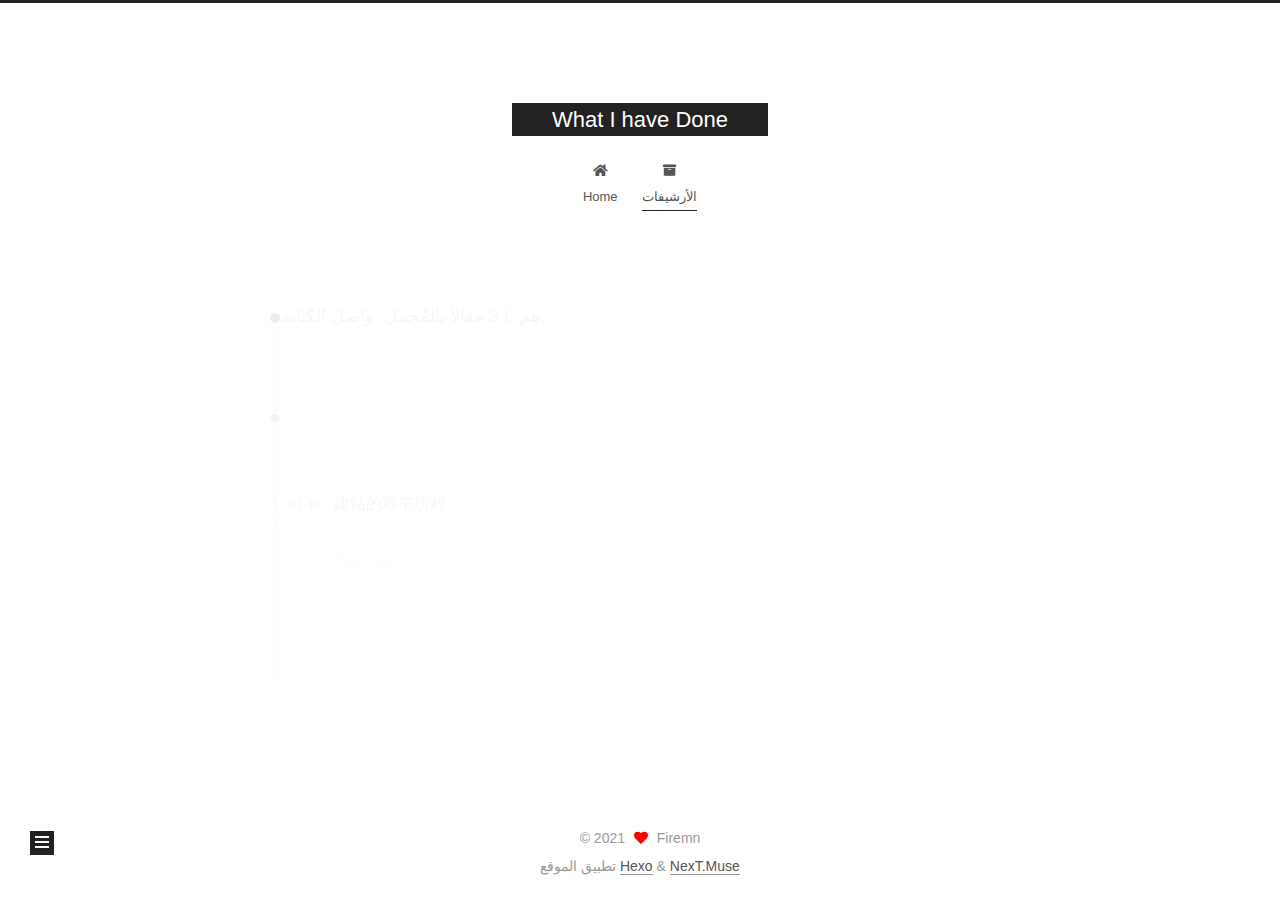
==== commit f5c53785: "Site updated: 2021-01-10 22:22:31" ====
--- a/archives/index.html
+++ b/archives/index.html
@@ -1,5 +1,5 @@
 <!DOCTYPE html>
-<html lang="en">
+<html lang="zh-Hans">
 <head>
   <meta charset="UTF-8">
 <meta name="viewport" content="width=device-width, initial-scale=1, maximum-scale=2">
@@ -21,10 +21,10 @@
   </script>
 
   <meta property="og:type" content="website">
-<meta property="og:title" content="The First Time">
+<meta property="og:title" content="What I have Done">
 <meta property="og:url" content="http://example.com/archives/index.html">
-<meta property="og:site_name" content="The First Time">
-<meta property="og:locale" content="en_US">
+<meta property="og:site_name" content="What I have Done">
+<meta property="og:locale">
 <meta property="article:author" content="Firemn">
 <meta name="twitter:card" content="summary">
 
@@ -37,11 +37,11 @@
     sidebar: "",
     isHome : false,
     isPost : false,
-    lang   : 'en'
+    lang   : 'zh-Hans'
   };
 </script>
 
-  <title>Archive | The First Time</title>
+  <title>الأرشيف | What I have Done</title>
   
 
 
@@ -81,7 +81,7 @@
     <header class="header" itemscope itemtype="http://schema.org/WPHeader">
       <div class="header-inner"><div class="site-brand-container">
   <div class="site-nav-toggle">
-    <div class="toggle" aria-label="Toggle navigation bar">
+    <div class="toggle" aria-label="تشغيل شريط التصفح">
       <span class="toggle-line toggle-line-first"></span>
       <span class="toggle-line toggle-line-middle"></span>
       <span class="toggle-line toggle-line-last"></span>
@@ -92,7 +92,7 @@
 
     <a href="/" class="brand" rel="start">
       <span class="logo-line-before"><i></i></span>
-      <h1 class="site-title">The First Time</h1>
+      <h1 class="site-title">What I have Done</h1>
       <span class="logo-line-after"><i></i></span>
     </a>
   </div>
@@ -115,7 +115,7 @@
   </li>
         <li class="menu-item menu-item-archives">
 
-    <a href="/archives/" rel="section"><i class="fa fa-archive fa-fw"></i>Archives</a>
+    <a href="/archives/" rel="section"><i class="fa fa-archive fa-fw"></i>الأرشيفات</a>
 
   </li>
   </ul>
@@ -148,13 +148,33 @@
   <div class="post-block">
     <div class="posts-collapse">
       <div class="collection-title">
-        <span class="collection-header">Um..! 2 posts in total. Keep on posting.</span>
+        <span class="collection-header">هِم..! 3 مقالاً بالمُجمل. واصل الكتابة.</span>
       </div>
 
       
     <div class="collection-year">
       <span class="collection-header">2021</span>
     </div>
+
+  <article itemscope itemtype="http://schema.org/Article">
+    <header class="post-header">
+
+      <div class="post-meta">
+        <time itemprop="dateCreated"
+              datetime="2021-01-10T21:38:32+08:00"
+              content="2021-01-10">
+          01-10
+        </time>
+      </div>
+
+      <div class="post-title">
+          <a class="post-title-link" href="/2021/01/10/%E5%BB%BA%E7%AB%99%E7%9A%84%E8%89%B0%E8%BE%9B%E5%8E%86%E7%A8%8B/" itemprop="url">
+            <span itemprop="name">建站的艰辛历程</span>
+          </a>
+      </div>
+
+    </header>
+  </article>
 
   <article itemscope itemtype="http://schema.org/Article">
     <header class="post-header">
@@ -246,10 +266,10 @@
 
       <ul class="sidebar-nav motion-element">
         <li class="sidebar-nav-toc">
-          Table of Contents
+          المحتويات
         </li>
         <li class="sidebar-nav-overview">
-          Overview
+          عام
         </li>
       </ul>
 
@@ -268,8 +288,8 @@
       <div class="site-state-item site-state-posts">
           <a href="/archives/">
         
-          <span class="site-state-item-count">2</span>
-          <span class="site-state-item-name">posts</span>
+          <span class="site-state-item-count">3</span>
+          <span class="site-state-item-name">المقالات</span>
         </a>
       </div>
   </nav>
@@ -302,7 +322,7 @@
   </span>
   <span class="author" itemprop="copyrightHolder">Firemn</span>
 </div>
-  <div class="powered-by">Powered by <a href="https://hexo.io/" class="theme-link" rel="noopener" target="_blank">Hexo</a> & <a href="https://muse.theme-next.org/" class="theme-link" rel="noopener" target="_blank">NexT.Muse</a>
+  <div class="powered-by">تطبيق الموقع <a href="https://hexo.io/" class="theme-link" rel="noopener" target="_blank">Hexo</a> & <a href="https://muse.theme-next.org/" class="theme-link" rel="noopener" target="_blank">NexT.Muse</a>
   </div>
 
         
--- a/css/main.css
+++ b/css/main.css
@@ -1168,7 +1168,7 @@
 }
 .links-of-author a::before,
 .links-of-author span.exturl::before {
-  background: #91fc13;
+  background: #d04d52;
   border-radius: 50%;
   content: ' ';
   display: inline-block;
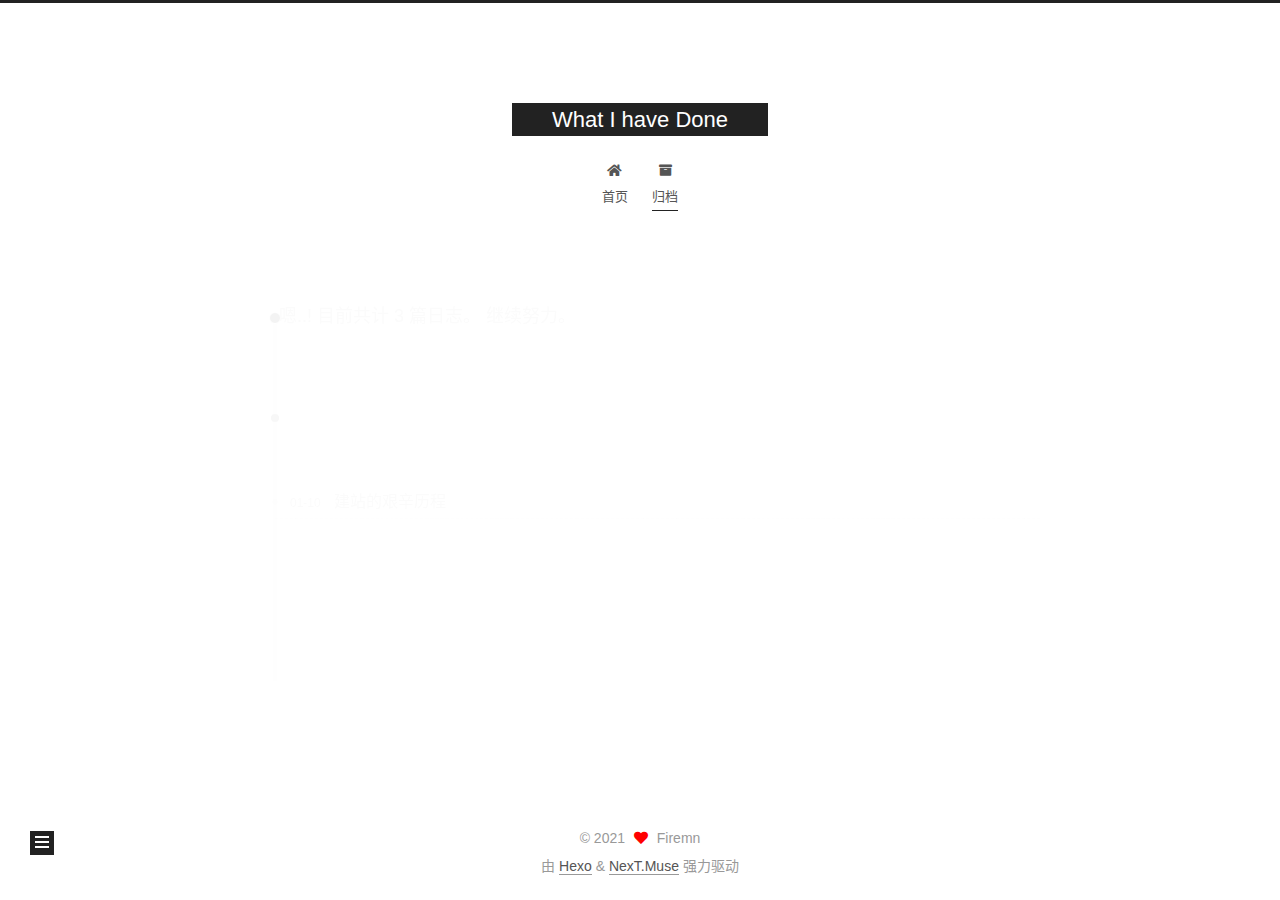
==== commit a7e14aa8: "Site updated: 2021-01-10 22:28:08" ====
--- a/archives/index.html
+++ b/archives/index.html
@@ -1,5 +1,5 @@
 <!DOCTYPE html>
-<html lang="zh-Hans">
+<html lang="zh-CN">
 <head>
   <meta charset="UTF-8">
 <meta name="viewport" content="width=device-width, initial-scale=1, maximum-scale=2">
@@ -24,7 +24,7 @@
 <meta property="og:title" content="What I have Done">
 <meta property="og:url" content="http://example.com/archives/index.html">
 <meta property="og:site_name" content="What I have Done">
-<meta property="og:locale">
+<meta property="og:locale" content="zh_CN">
 <meta property="article:author" content="Firemn">
 <meta name="twitter:card" content="summary">
 
@@ -37,11 +37,11 @@
     sidebar: "",
     isHome : false,
     isPost : false,
-    lang   : 'zh-Hans'
+    lang   : 'zh-CN'
   };
 </script>
 
-  <title>الأرشيف | What I have Done</title>
+  <title>归档 | What I have Done</title>
   
 
 
@@ -81,7 +81,7 @@
     <header class="header" itemscope itemtype="http://schema.org/WPHeader">
       <div class="header-inner"><div class="site-brand-container">
   <div class="site-nav-toggle">
-    <div class="toggle" aria-label="تشغيل شريط التصفح">
+    <div class="toggle" aria-label="切换导航栏">
       <span class="toggle-line toggle-line-first"></span>
       <span class="toggle-line toggle-line-middle"></span>
       <span class="toggle-line toggle-line-last"></span>
@@ -110,12 +110,12 @@
   <ul id="menu" class="main-menu menu">
         <li class="menu-item menu-item-home">
 
-    <a href="/" rel="section"><i class="fa fa-home fa-fw"></i>Home</a>
+    <a href="/" rel="section"><i class="fa fa-home fa-fw"></i>首页</a>
 
   </li>
         <li class="menu-item menu-item-archives">
 
-    <a href="/archives/" rel="section"><i class="fa fa-archive fa-fw"></i>الأرشيفات</a>
+    <a href="/archives/" rel="section"><i class="fa fa-archive fa-fw"></i>归档</a>
 
   </li>
   </ul>
@@ -148,7 +148,7 @@
   <div class="post-block">
     <div class="posts-collapse">
       <div class="collection-title">
-        <span class="collection-header">هِم..! 3 مقالاً بالمُجمل. واصل الكتابة.</span>
+        <span class="collection-header">嗯..! 目前共计 3 篇日志。 继续努力。</span>
       </div>
 
       
@@ -266,10 +266,10 @@
 
       <ul class="sidebar-nav motion-element">
         <li class="sidebar-nav-toc">
-          المحتويات
+          文章目录
         </li>
         <li class="sidebar-nav-overview">
-          عام
+          站点概览
         </li>
       </ul>
 
@@ -289,7 +289,7 @@
           <a href="/archives/">
         
           <span class="site-state-item-count">3</span>
-          <span class="site-state-item-name">المقالات</span>
+          <span class="site-state-item-name">日志</span>
         </a>
       </div>
   </nav>
@@ -322,7 +322,7 @@
   </span>
   <span class="author" itemprop="copyrightHolder">Firemn</span>
 </div>
-  <div class="powered-by">تطبيق الموقع <a href="https://hexo.io/" class="theme-link" rel="noopener" target="_blank">Hexo</a> & <a href="https://muse.theme-next.org/" class="theme-link" rel="noopener" target="_blank">NexT.Muse</a>
+  <div class="powered-by">由 <a href="https://hexo.io/" class="theme-link" rel="noopener" target="_blank">Hexo</a> & <a href="https://muse.theme-next.org/" class="theme-link" rel="noopener" target="_blank">NexT.Muse</a> 强力驱动
   </div>
 
         
--- a/css/main.css
+++ b/css/main.css
@@ -1168,7 +1168,7 @@
 }
 .links-of-author a::before,
 .links-of-author span.exturl::before {
-  background: #d04d52;
+  background: #78ffe9;
   border-radius: 50%;
   content: ' ';
   display: inline-block;
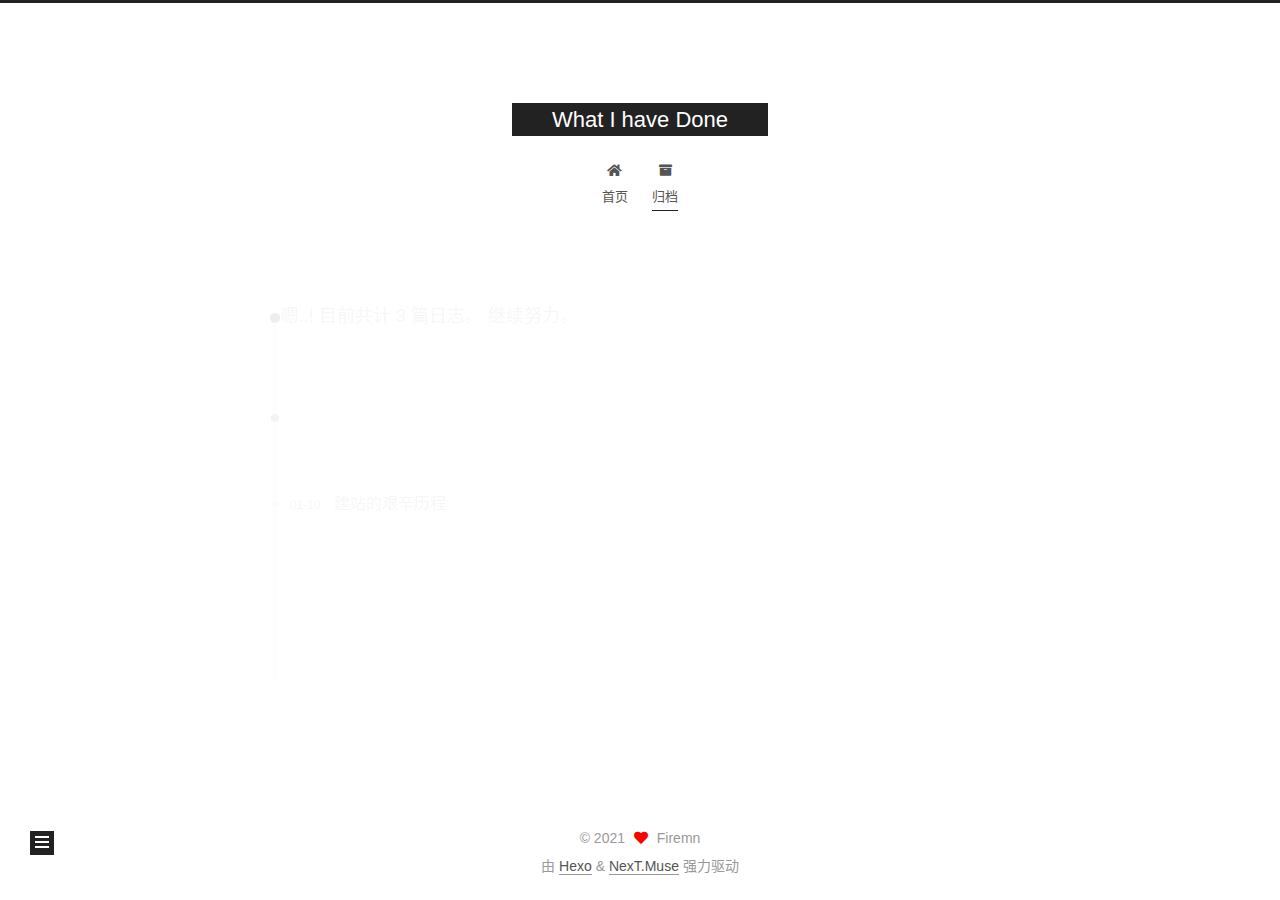
==== commit 140faa8f: "Site updated: 2021-01-11 18:29:11" ====
--- a/archives/index.html
+++ b/archives/index.html
@@ -376,5 +376,6 @@
 
   
 
+
 </body>
 </html>
--- a/css/main.css
+++ b/css/main.css
@@ -1168,7 +1168,7 @@
 }
 .links-of-author a::before,
 .links-of-author span.exturl::before {
-  background: #78ffe9;
+  background: #60ffff;
   border-radius: 50%;
   content: ' ';
   display: inline-block;
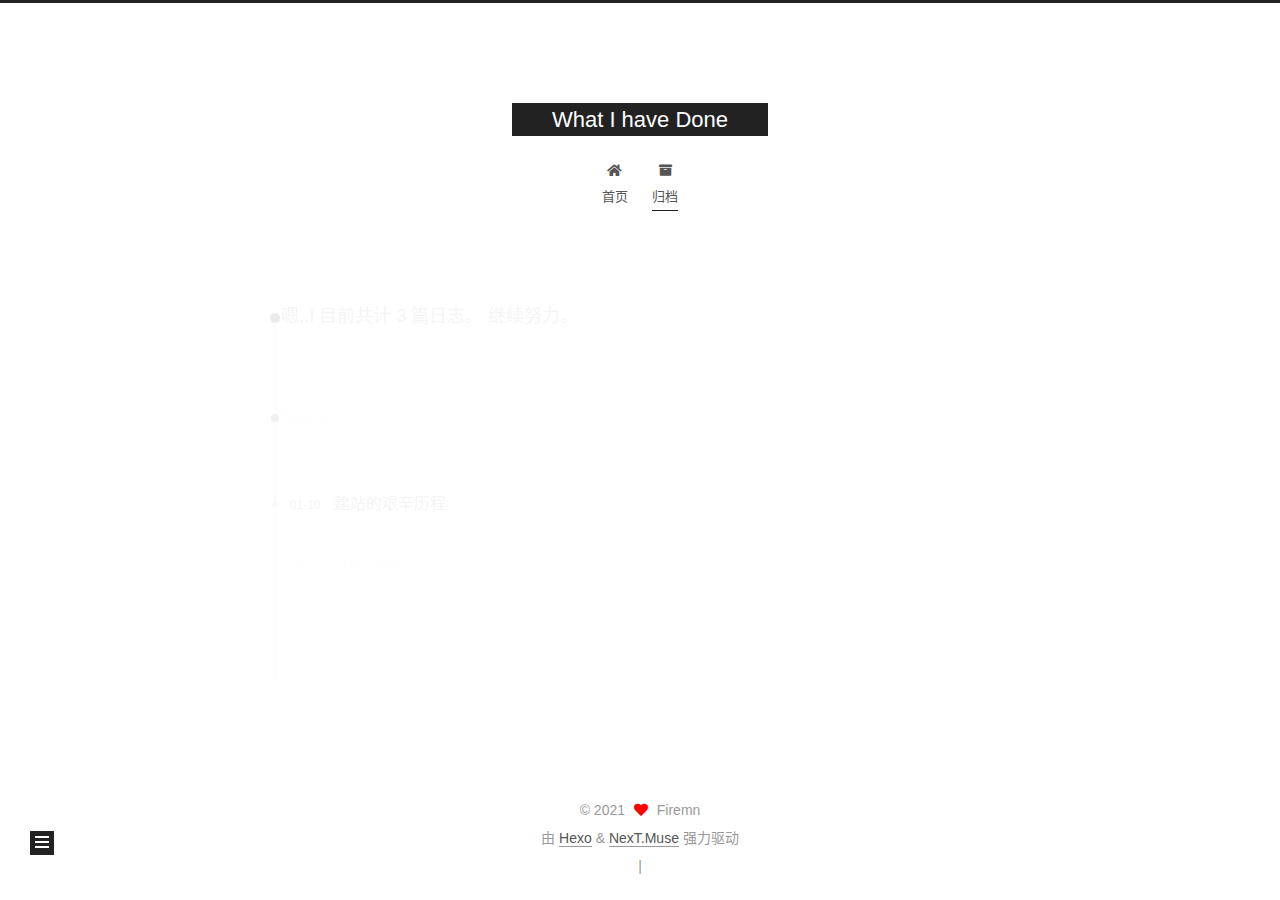
==== commit e7416e54: "Site updated: 2021-01-11 18:50:36" ====
--- a/archives/index.html
+++ b/archives/index.html
@@ -325,7 +325,31 @@
   <div class="powered-by">由 <a href="https://hexo.io/" class="theme-link" rel="noopener" target="_blank">Hexo</a> & <a href="https://muse.theme-next.org/" class="theme-link" rel="noopener" target="_blank">NexT.Muse</a> 强力驱动
   </div>
 
+
+    <script async src="//dn-lbstatics.qbox.me/busuanzi/2.3/busuanzi.pure.mini.js"></script>
+
+
         
+<div class="busuanzi-count">
+  <script async src="https://busuanzi.ibruce.info/busuanzi/2.3/busuanzi.pure.mini.js"></script>
+    <span class="post-meta-item" id="busuanzi_container_site_uv" style="display: none;">
+      <span class="post-meta-item-icon">
+        <i class="user"></i>
+      </span>
+      <span class="site-uv" title="总访客量">
+        <span id="busuanzi_value_site_uv"></span>
+      </span>
+    </span>
+    <span class="post-meta-divider">|</span>
+    <span class="post-meta-item" id="busuanzi_container_site_pv" style="display: none;">
+      <span class="post-meta-item-icon">
+        <i class="eye"></i>
+      </span>
+      <span class="site-pv" title="总访问量">
+        <span id="busuanzi_value_site_pv"></span>
+      </span>
+    </span>
+</div>
 
 
 
--- a/css/main.css
+++ b/css/main.css
@@ -1168,7 +1168,7 @@
 }
 .links-of-author a::before,
 .links-of-author span.exturl::before {
-  background: #60ffff;
+  background: #ff1345;
   border-radius: 50%;
   content: ' ';
   display: inline-block;
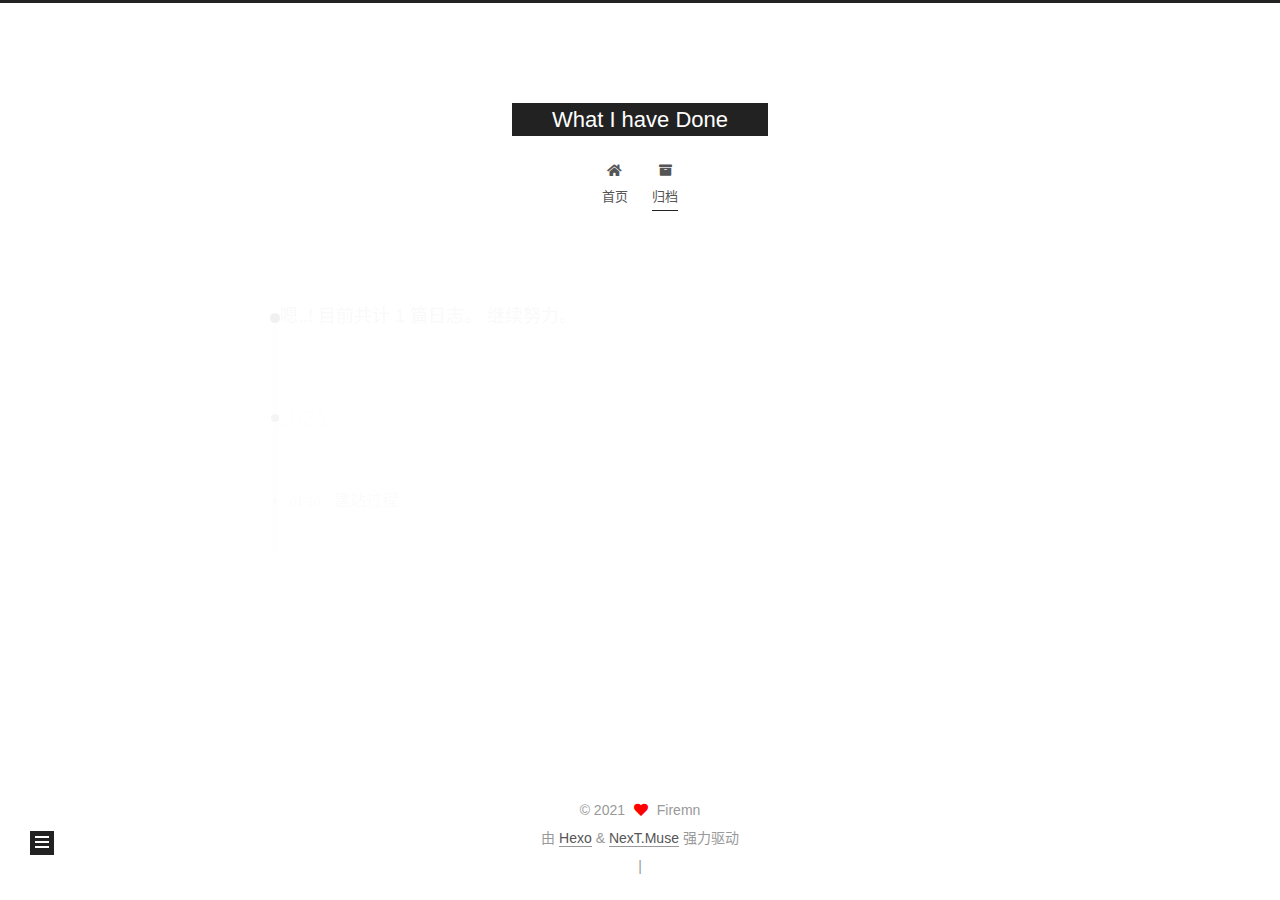
==== commit 9ad4dc9a: "Site updated: 2021-01-11 19:25:22" ====
--- a/archives/index.html
+++ b/archives/index.html
@@ -148,7 +148,7 @@
   <div class="post-block">
     <div class="posts-collapse">
       <div class="collection-title">
-        <span class="collection-header">嗯..! 目前共计 3 篇日志。 继续努力。</span>
+        <span class="collection-header">嗯..! 目前共计 1 篇日志。 继续努力。</span>
       </div>
 
       
@@ -169,47 +169,7 @@
 
       <div class="post-title">
           <a class="post-title-link" href="/2021/01/10/%E5%BB%BA%E7%AB%99%E7%9A%84%E8%89%B0%E8%BE%9B%E5%8E%86%E7%A8%8B/" itemprop="url">
-            <span itemprop="name">建站的艰辛历程</span>
-          </a>
-      </div>
-
-    </header>
-  </article>
-
-  <article itemscope itemtype="http://schema.org/Article">
-    <header class="post-header">
-
-      <div class="post-meta">
-        <time itemprop="dateCreated"
-              datetime="2021-01-10T18:57:09+08:00"
-              content="2021-01-10">
-          01-10
-        </time>
-      </div>
-
-      <div class="post-title">
-          <a class="post-title-link" href="/2021/01/10/Try/" itemprop="url">
-            <span itemprop="name">The First</span>
-          </a>
-      </div>
-
-    </header>
-  </article>
-
-  <article itemscope itemtype="http://schema.org/Article">
-    <header class="post-header">
-
-      <div class="post-meta">
-        <time itemprop="dateCreated"
-              datetime="2021-01-10T18:52:58+08:00"
-              content="2021-01-10">
-          01-10
-        </time>
-      </div>
-
-      <div class="post-title">
-          <a class="post-title-link" href="/2021/01/10/hello-world/" itemprop="url">
-            <span itemprop="name">Hello World</span>
+            <span itemprop="name">建站过程</span>
           </a>
       </div>
 
@@ -288,7 +248,7 @@
       <div class="site-state-item site-state-posts">
           <a href="/archives/">
         
-          <span class="site-state-item-count">3</span>
+          <span class="site-state-item-count">1</span>
           <span class="site-state-item-name">日志</span>
         </a>
       </div>
--- a/css/main.css
+++ b/css/main.css
@@ -1168,7 +1168,7 @@
 }
 .links-of-author a::before,
 .links-of-author span.exturl::before {
-  background: #ff1345;
+  background: #ffc217;
   border-radius: 50%;
   content: ' ';
   display: inline-block;
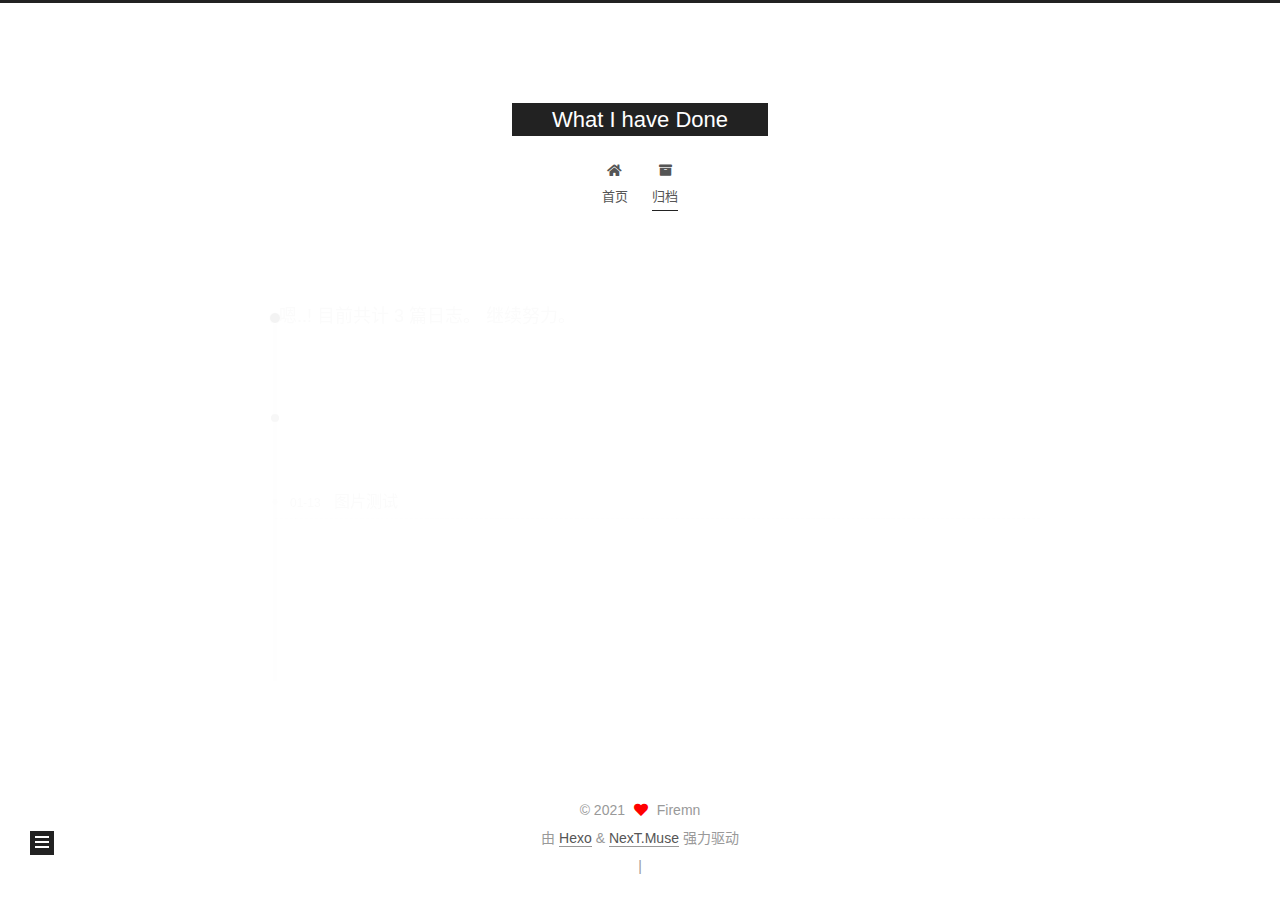
==== commit 87abbe58: "Site updated: 2021-01-14 17:32:59" ====
--- a/archives/index.html
+++ b/archives/index.html
@@ -148,13 +148,53 @@
   <div class="post-block">
     <div class="posts-collapse">
       <div class="collection-title">
-        <span class="collection-header">嗯..! 目前共计 1 篇日志。 继续努力。</span>
+        <span class="collection-header">嗯..! 目前共计 3 篇日志。 继续努力。</span>
       </div>
 
       
     <div class="collection-year">
       <span class="collection-header">2021</span>
     </div>
+
+  <article itemscope itemtype="http://schema.org/Article">
+    <header class="post-header">
+
+      <div class="post-meta">
+        <time itemprop="dateCreated"
+              datetime="2021-01-13T19:41:34+08:00"
+              content="2021-01-13">
+          01-13
+        </time>
+      </div>
+
+      <div class="post-title">
+          <a class="post-title-link" href="/2021/01/13/title-md/" itemprop="url">
+            <span itemprop="name">图片测试</span>
+          </a>
+      </div>
+
+    </header>
+  </article>
+
+  <article itemscope itemtype="http://schema.org/Article">
+    <header class="post-header">
+
+      <div class="post-meta">
+        <time itemprop="dateCreated"
+              datetime="2021-01-12T19:47:53+08:00"
+              content="2021-01-12">
+          01-12
+        </time>
+      </div>
+
+      <div class="post-title">
+          <a class="post-title-link" href="/2021/01/12/%E7%AC%AC%E4%B8%80%E4%B8%AA%E5%B0%8F%E9%A1%B9%E7%9B%AE/" itemprop="url">
+            <span itemprop="name">第一个小项目</span>
+          </a>
+      </div>
+
+    </header>
+  </article>
 
   <article itemscope itemtype="http://schema.org/Article">
     <header class="post-header">
@@ -248,7 +288,7 @@
       <div class="site-state-item site-state-posts">
           <a href="/archives/">
         
-          <span class="site-state-item-count">1</span>
+          <span class="site-state-item-count">3</span>
           <span class="site-state-item-name">日志</span>
         </a>
       </div>
--- a/css/main.css
+++ b/css/main.css
@@ -1168,7 +1168,7 @@
 }
 .links-of-author a::before,
 .links-of-author span.exturl::before {
-  background: #ffc217;
+  background: #feff32;
   border-radius: 50%;
   content: ' ';
   display: inline-block;
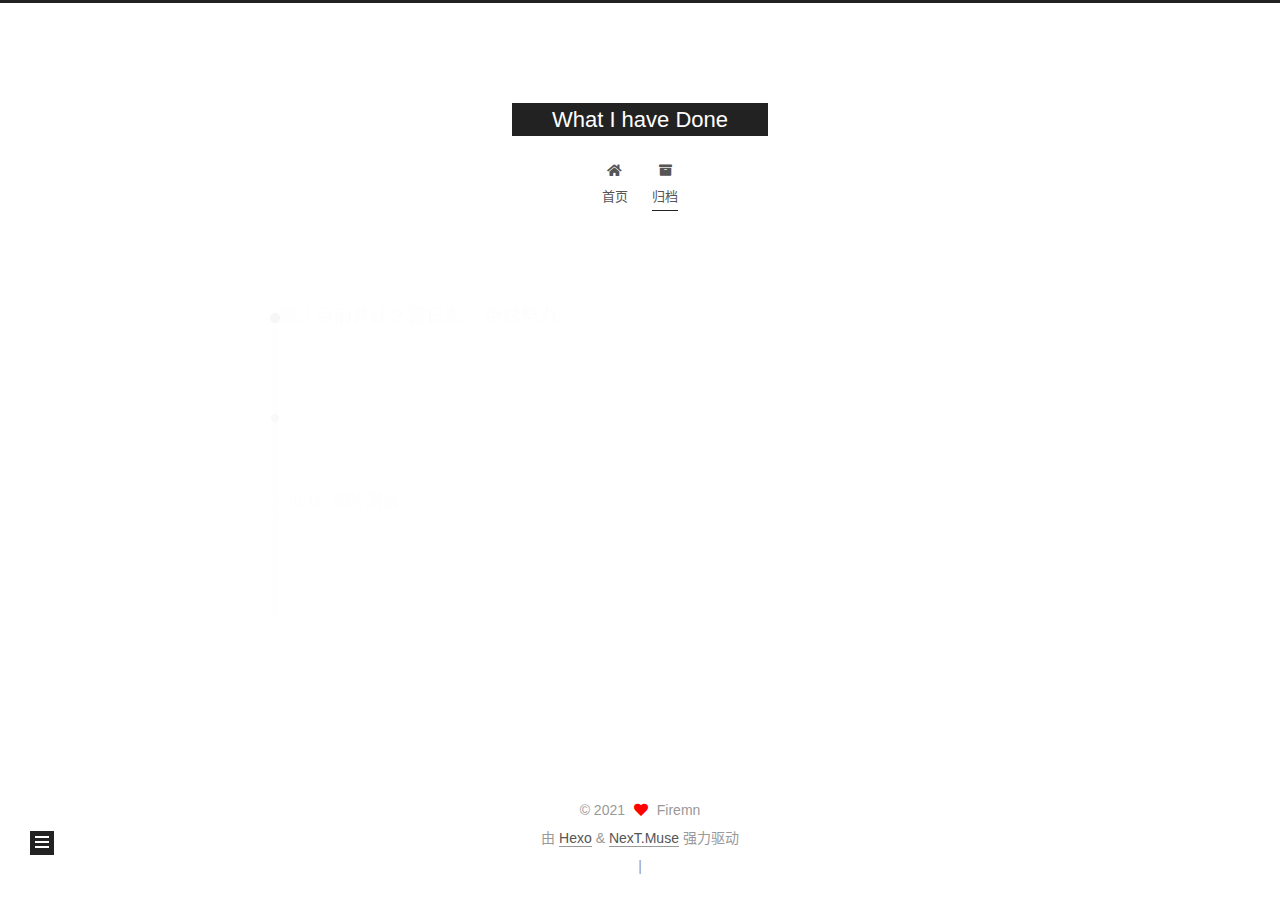
==== commit 19006eb7: "Site updated: 2021-01-14 21:05:53" ====
--- a/archives/index.html
+++ b/archives/index.html
@@ -148,7 +148,7 @@
   <div class="post-block">
     <div class="posts-collapse">
       <div class="collection-title">
-        <span class="collection-header">嗯..! 目前共计 3 篇日志。 继续努力。</span>
+        <span class="collection-header">嗯..! 目前共计 2 篇日志。 继续努力。</span>
       </div>
 
       
@@ -170,26 +170,6 @@
       <div class="post-title">
           <a class="post-title-link" href="/2021/01/13/title-md/" itemprop="url">
             <span itemprop="name">图片测试</span>
-          </a>
-      </div>
-
-    </header>
-  </article>
-
-  <article itemscope itemtype="http://schema.org/Article">
-    <header class="post-header">
-
-      <div class="post-meta">
-        <time itemprop="dateCreated"
-              datetime="2021-01-12T19:47:53+08:00"
-              content="2021-01-12">
-          01-12
-        </time>
-      </div>
-
-      <div class="post-title">
-          <a class="post-title-link" href="/2021/01/12/%E7%AC%AC%E4%B8%80%E4%B8%AA%E5%B0%8F%E9%A1%B9%E7%9B%AE/" itemprop="url">
-            <span itemprop="name">第一个小项目</span>
           </a>
       </div>
 
@@ -280,6 +260,8 @@
 
       <div class="site-overview-wrap sidebar-panel">
         <div class="site-author motion-element" itemprop="author" itemscope itemtype="http://schema.org/Person">
+    <img class="site-author-image" itemprop="image" alt="Firemn"
+      src="/images/avaster.jpg">
   <p class="site-author-name" itemprop="name">Firemn</p>
   <div class="site-description" itemprop="description"></div>
 </div>
@@ -288,7 +270,7 @@
       <div class="site-state-item site-state-posts">
           <a href="/archives/">
         
-          <span class="site-state-item-count">3</span>
+          <span class="site-state-item-count">2</span>
           <span class="site-state-item-name">日志</span>
         </a>
       </div>
--- a/css/main.css
+++ b/css/main.css
@@ -1168,7 +1168,7 @@
 }
 .links-of-author a::before,
 .links-of-author span.exturl::before {
-  background: #feff32;
+  background: #7ded4a;
   border-radius: 50%;
   content: ' ';
   display: inline-block;
